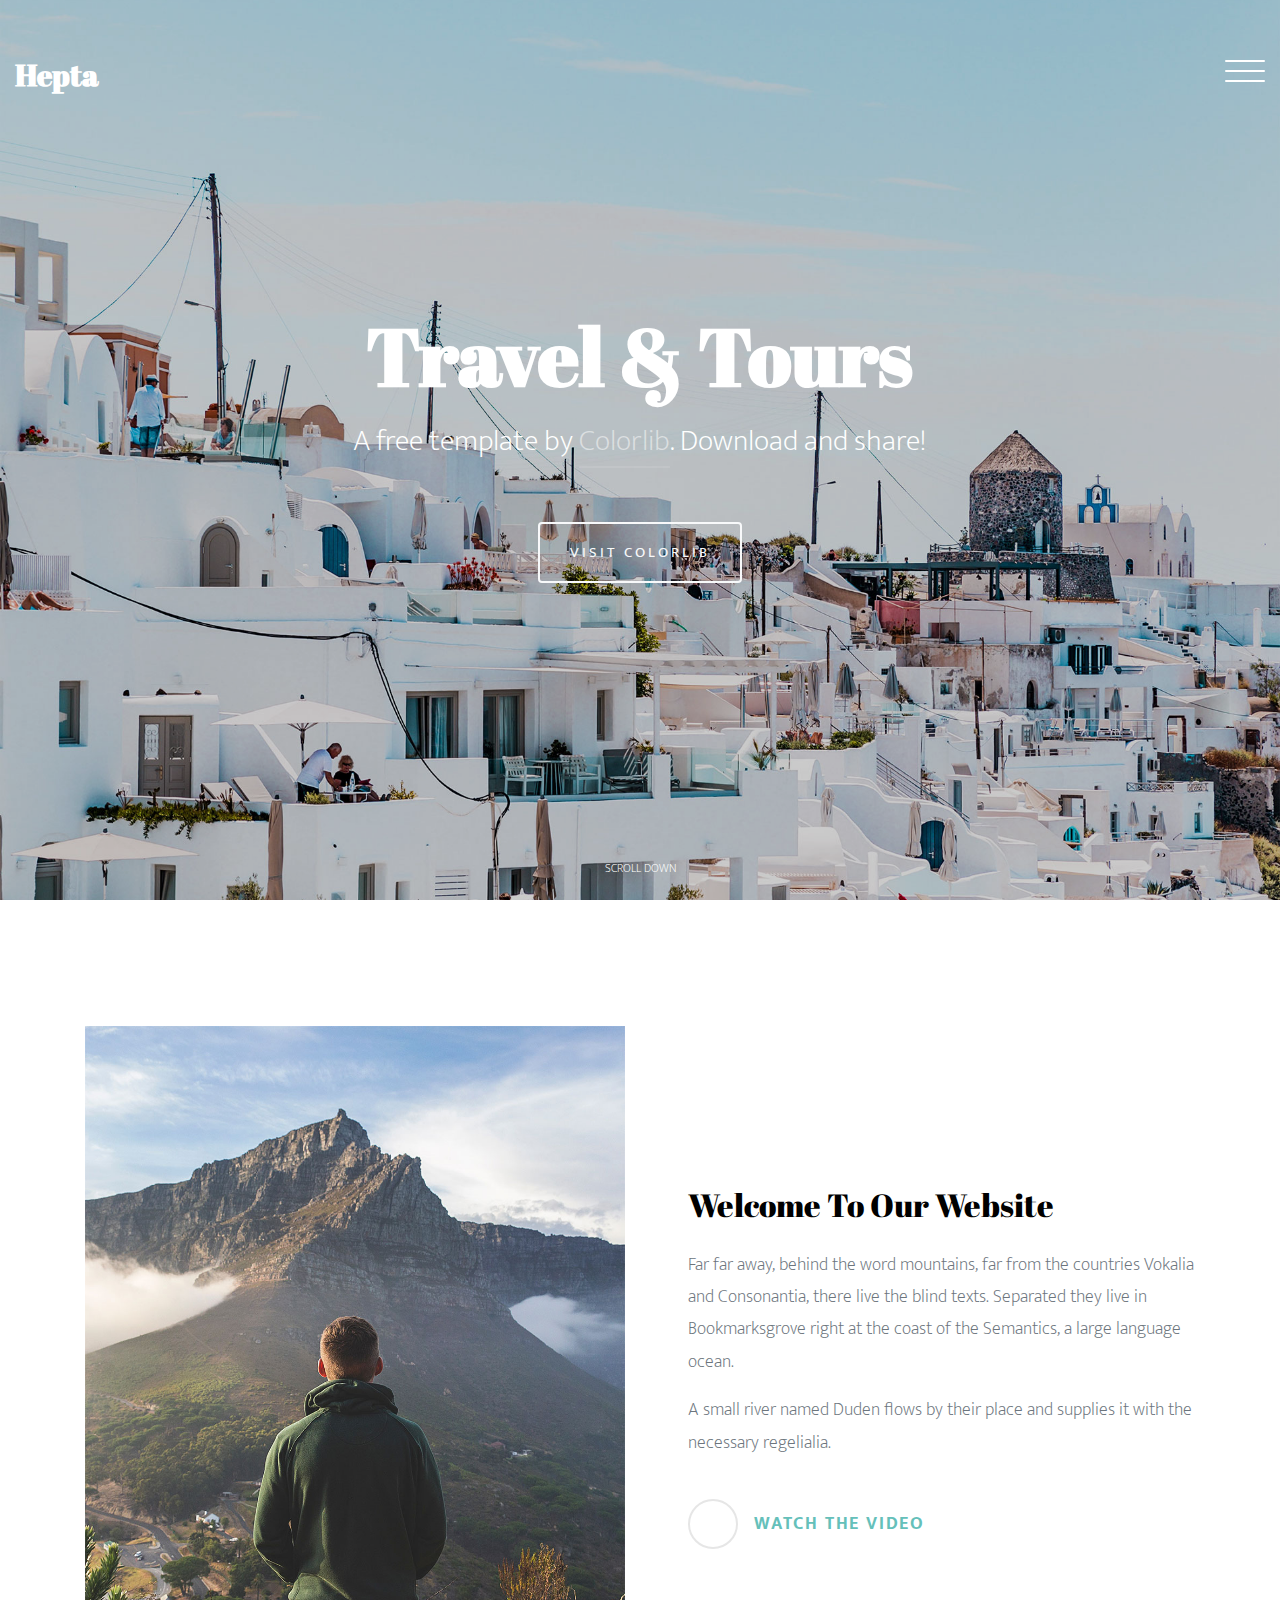
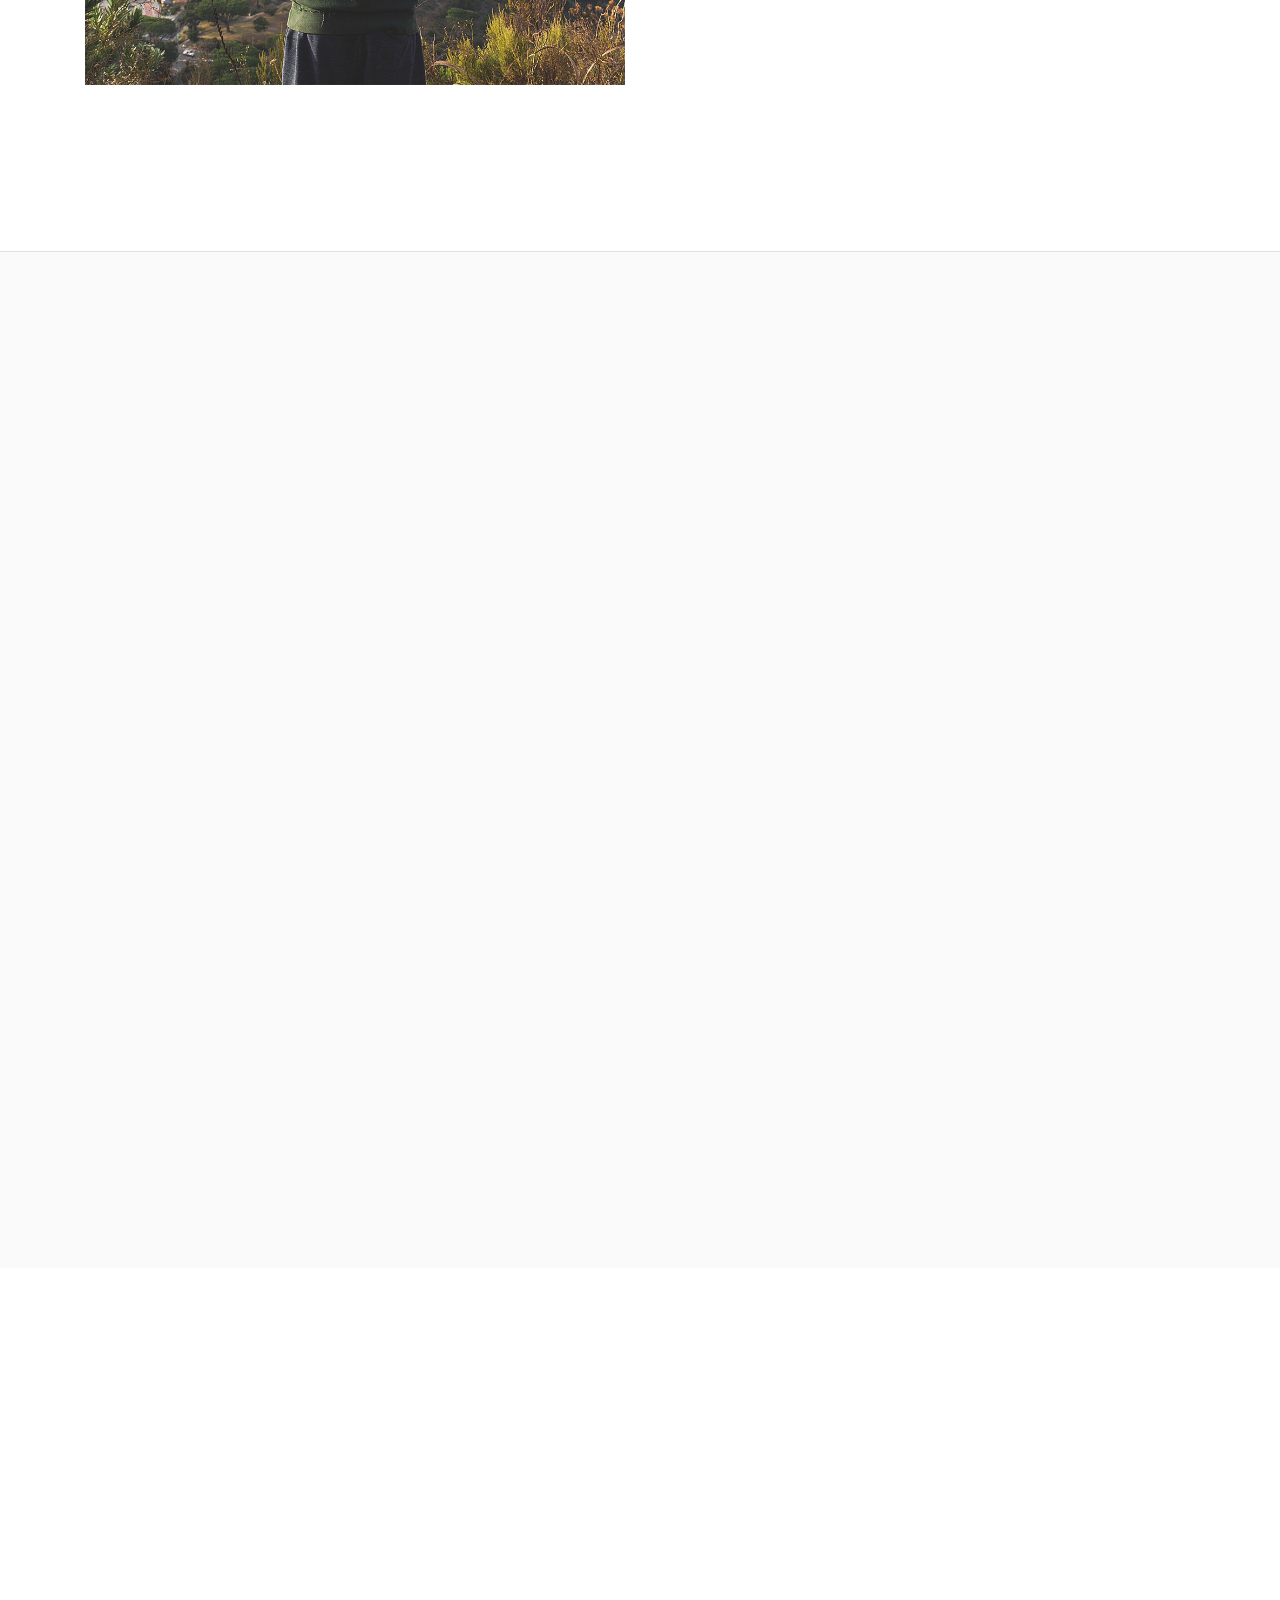
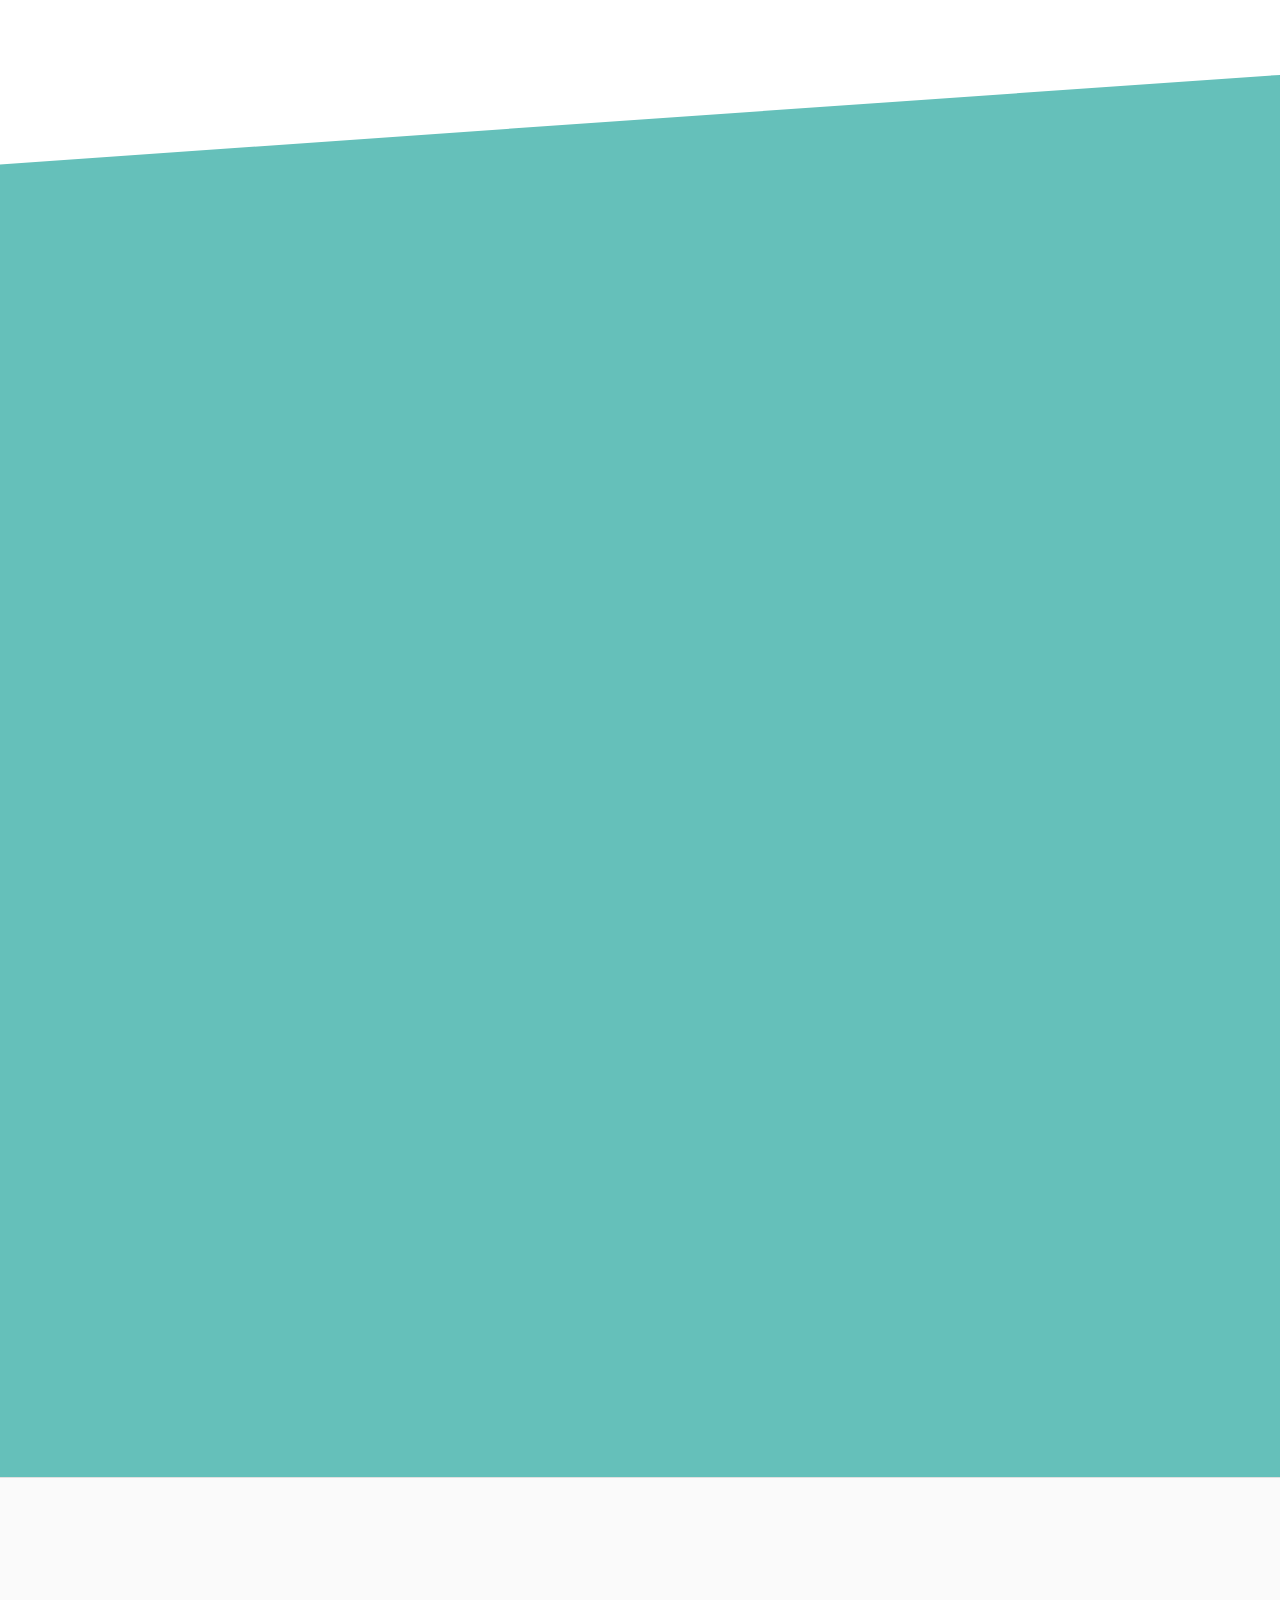
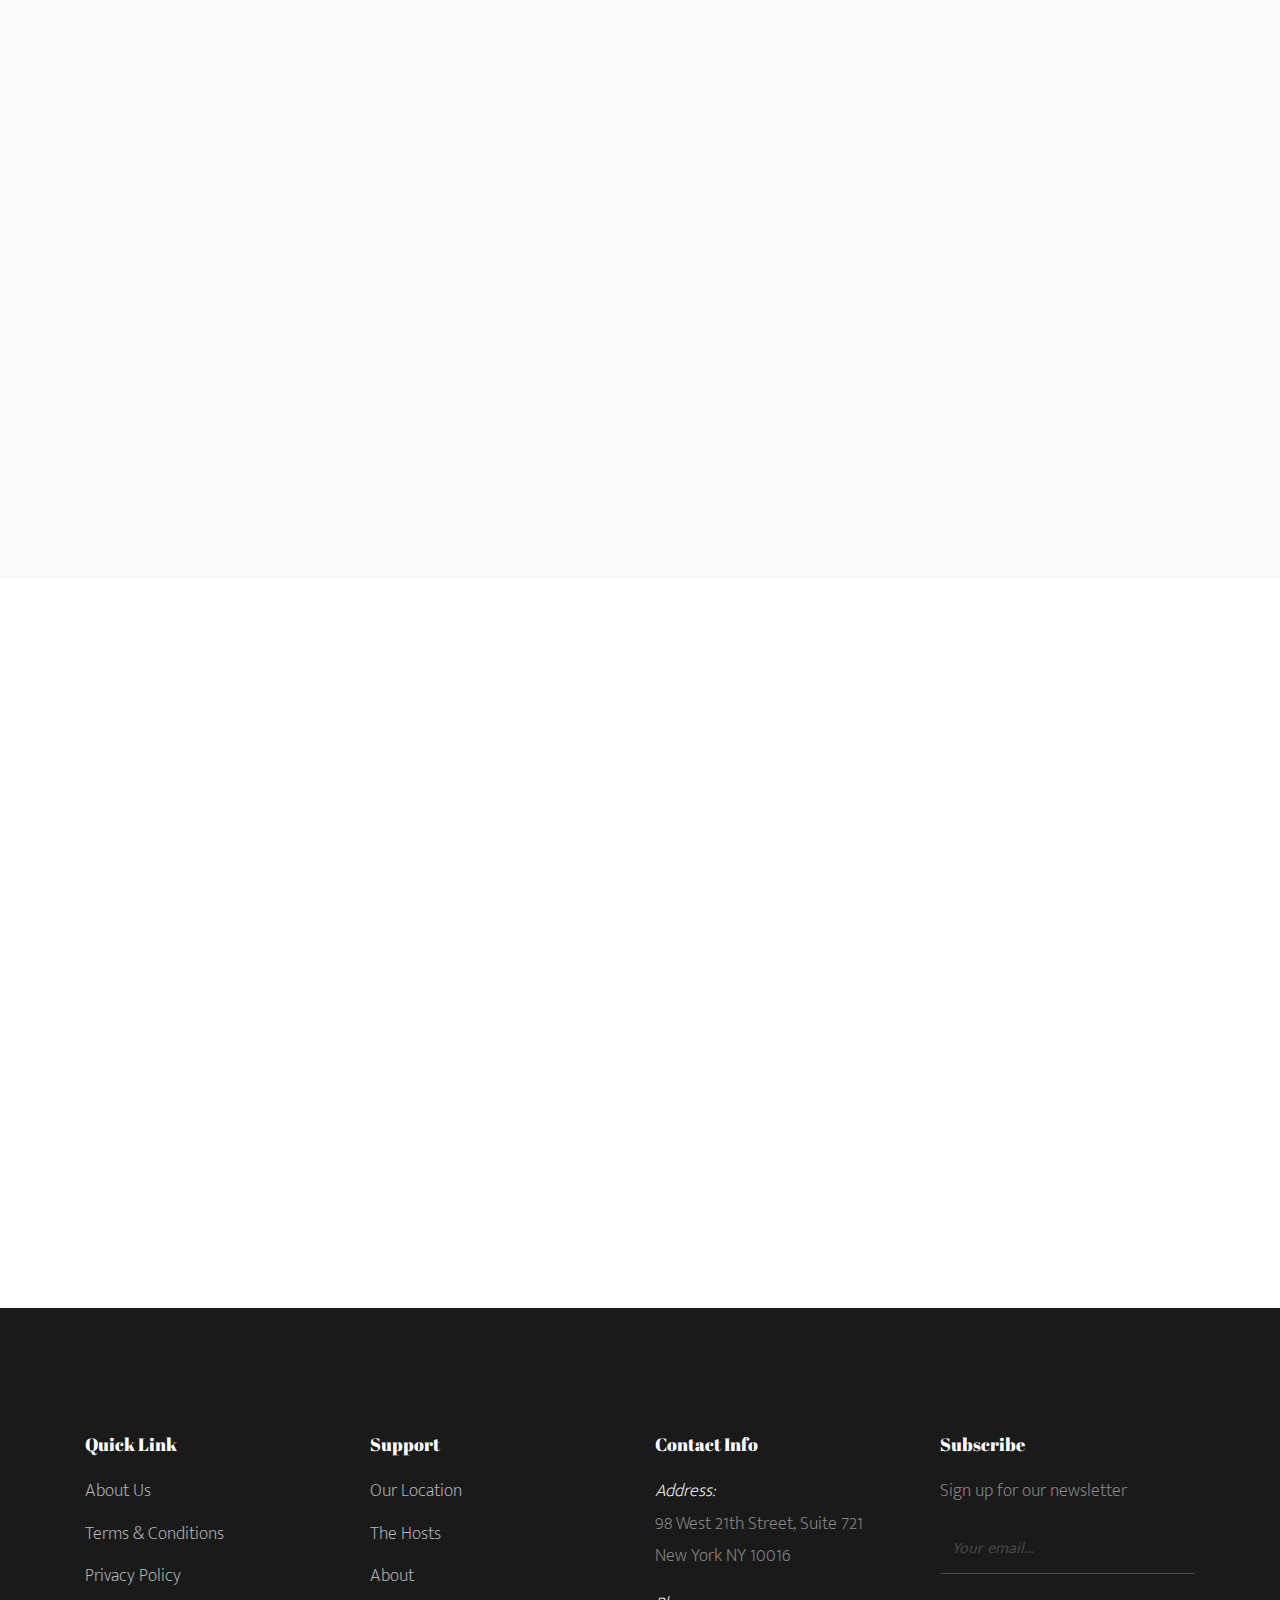
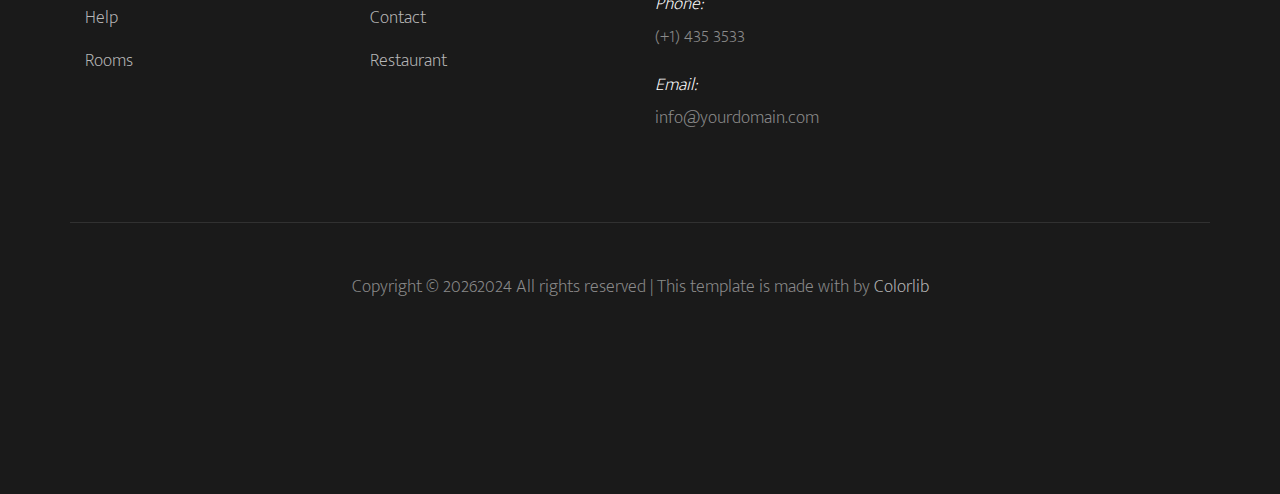
==== index.html @ 5043bec2 "Add files via upload" ====
<!DOCTYPE html>
<html lang="en">
  <head>
    <title>Hepta — Free Website Template by Colorlib</title>
    <meta charset="utf-8">
    <meta name="viewport" content="width=device-width, initial-scale=1, shrink-to-fit=no">

    <link href="https://fonts.googleapis.com/css?family=Mukta+Mahee:200,300,400|Abril+Fatface:400,700" rel="stylesheet">
    
    <meta name="description" content="">
    <meta name="keywords" content="free template, free bootstrap, free website template">
    <meta name="author" content="">

    <link rel="stylesheet" href="css/bootstrap.css">
    <link rel="stylesheet" href="css/animate.css">
    <link rel="stylesheet" href="css/owl.carousel.min.css">
    <link rel="stylesheet" href="css/aos.css">
    <link rel="stylesheet" href="css/fancybox.min.css">
    <link rel="stylesheet" href="css/animsition.min.css">
    

    <link rel="stylesheet" href="fonts/ionicons/css/ionicons.min.css">
    <link rel="stylesheet" href="fonts/fontawesome/css/font-awesome.min.css">

    <!-- Theme Style -->
    <link rel="stylesheet" href="css/style.css">

    
  </head>

  

  <body >
    <div>
    
    <header class="site-header">
      <div class="container-fluid">
        <div class="row">
          <div class="col-4 site-logo aos-init aos-animate" data-aos="fade"><a href="index.html" class="animsition-link">Hepta</a></div>
          <div class="col-8">


            <div class="site-menu-toggle js-site-menu-toggle aos-init aos-animate" data-aos="fade">
              <span></span>
              <span></span>
              <span></span>
            </div>
            <!-- END menu-toggle -->

            <div class="site-navbar js-site-navbar">
              <nav role="navigation">
                <div class="container">
                  <div class="row full-height align-items-center">
                    <div class="col-md-12 justify-content-center">
                      <ul class="list-unstyled menu">
                        <li class="active"><a href="hepta.html" class="animsition-link">Home</a></li>
                        <li><a href="hotel.html" class="animsition-link">Hotels</a></li>
                        <li><a href="about.html" class="animsition-link">About Us</a></li>
                        <li><a href="gallery.html" class="animsition-link">Gallery</a></li>
                        <li><a href="blog.html" class="animsition-link">News</a></li>
                        <li><a href="contact.html" class="animsition-link">Contact</a></li>
                      </ul>
                    </div>
                  </div>
                </div>
              </nav>
            </div>
          </div>
        </div>
      </div>
    </header>
    <!-- END head -->

    <section class="site-hero overlay" style="background-image: url(images/hero_1.jpeg)">
      <div class="container">
        <div class="row site-hero-inner justify-content-center align-items-center">
          <div class="col-md-10 text-center">
            <h1 class="heading mb-4 ">Travel &amp; Tours</h1>
            <p class="sub-heading mb-5">
              A free template by <a href="#" target="_blank">Colorlib</a>. Download and share!
            </p>
            <p class="pt-4 ">
              <a href="#/" target="_blank" class="btn uppercase btn-outline-light d-sm-inline d-block py-3">Visit Colorlib</a>
            </p>
          </div>
        </div>
        <p><a href="#next-section" class="scroll-down smoothscroll"> <span class="fa fa-play"></span> Scroll Down</a></p>
      </div>
    </section>
    <!-- END section -->

    
    <section class="section" id="next-section">
      <div class="container">
        <div class="row align-items-center">
          <div class="col-lg-6 mb-4">
            <p><img src="images/img_1_long.jpeg" alt="Image" class="img-fluid"></p>
          </div>
          <div class="col-lg-6 pl-lg-5 ">
            <h2 class="mb-4">Welcome To Our Website</h2>
            <p>Far far away, behind the word mountains, far from the countries Vokalia and Consonantia, there live the blind texts. Separated they live in Bookmarksgrove right at the coast of the Semantics, a large language ocean.</p>
            <p>A small river named Duden flows by their place and supplies it with the necessary regelialia. </p>
            <p class="pt-4">
              <a href="https://vimeo.com/channels/staffpicks/93951774"  class="btn-play d-flex">
                <span class="icon align-self-center mr-3"><span class="fa fa-play"></span></span>
                <span class="text align-self-center">Watch The Video</span>
              </a>
            </p>
          </div>
        </div>
      </div>
    </section>

    <section class="section bg-light-2">
      <div class="container">
        <div class="row justify-content-center text-center mb-5">
          <div class="col-md-8">
            <h2 class="heading aos-init" data-aos="fade-up">Experience Once In Your Life Time</h2>
            <p class="lead aos-init" data-aos="fade-up" data-aos-delay="100">Far far away, behind the word mountains, far from the countries Vokalia and Consonantia, there live the blind texts. Separated they live in Bookmarksgrove right at the coast of the Semantics, a large language ocean.</p>
          </div>
        </div>

        <div class="row">
          <div class="col-md-6 col-lg-4 mb-4 aos-init" data-aos="fade-up">
            <div class="d-block ftco-img-flaticon">
              <img src="fonts/flaticon/svg/001-breakfast.svg" alt="Image" class="img-fluid mb-4">
              <h3>Good Foods</h3>
              <p>Far far away, behind the word mountains, far from the countries Vokalia and Consonantia, there live the blind texts. </p>
            </div>
          </div>
          <div class="col-md-6 col-lg-4 mb-4 aos-init" data-aos="fade-up" data-aos-delay="100">
            <div class="d-block ftco-img-flaticon">
              <img src="fonts/flaticon/svg/002-planet-earth.svg" alt="Image" class="img-fluid mb-4">
              <h3>Travel Anywhere</h3>
              <p>Far far away, behind the word mountains, far from the countries Vokalia and Consonantia, there live the blind texts. </p>
            </div>
          </div>
          <div class="col-md-6 col-lg-4 mb-4 aos-init" data-aos="fade-up" data-aos-delay="200">
            <div class="d-block ftco-img-flaticon">
              <img src="fonts/flaticon/svg/003-airplane.svg" alt="Image" class="img-fluid mb-4">
              <h3>Airplane</h3>
              <p>Far far away, behind the word mountains, far from the countries Vokalia and Consonantia, there live the blind texts. </p>
            </div>
          </div>

          <div class="col-md-6 col-lg-4 mb-4 aos-init" data-aos="fade-up" data-aos-delay="300">
            <div class="d-block ftco-img-flaticon">
              <img src="fonts/flaticon/svg/004-beach.svg" alt="Image" class="img-fluid mb-4">
              <h3>Beach Resort</h3>
              <p>Far far away, behind the word mountains, far from the countries Vokalia and Consonantia, there live the blind texts. </p>
            </div>
          </div>
          <div class="col-md-6 col-lg-4 mb-4 aos-init" data-aos="fade-up" data-aos-delay="400">
            <div class="d-block ftco-img-flaticon">
              <img src="fonts/flaticon/svg/005-mountains.svg" alt="Image" class="img-fluid mb-4">
              <h3>Mountain Climbing</h3>
              <p>Far far away, behind the word mountains, far from the countries Vokalia and Consonantia, there live the blind texts. </p>
            </div>
          </div>
          <div class="col-md-6 col-lg-4 mb-4 aos-init" data-aos="fade-up" data-aos-delay="500">
            <div class="d-block ftco-img-flaticon">
              <img src="fonts/flaticon/svg/006-hot-air-balloon.svg" alt="Image" class="img-fluid mb-4">
              <h3>Hot Air Balloon</h3>
              <p>Far far away, behind the word mountains, far from the countries Vokalia and Consonantia, there live the blind texts. </p>
            </div>
          </div>

        </div>
      </div>
    </section>

    <section class="section slider-section">
      <div class="container">
        <div class="row justify-content-center text-center mb-5">
          <div class="col-md-8">
            <h2 class="heading aos-init" data-aos="fade-up">International Tour Management.</h2>
            <p class="lead aos-init" data-aos="fade-up" data-aos-delay="100">Far far away, behind the word mountains, far from the countries Vokalia and Consonantia, there live the blind texts. Separated they live in Bookmarksgrove right at the coast of the Semantics, a large language ocean.</p>
          </div>
        </div>
        <div class="row">
          <div class="col-md-12">
            <div class="home-slider major-caousel owl-carousel mb-5 owl-loaded owl-drag aos-init" data-aos="fade-up" data-aos-delay="200">
              
              
              
              
              
              
            <div class="owl-stage-outer"><div class="owl-stage" style="transform: translate3d(-2611px, 0px, 0px); transition: all; width: 4476px;"><div class="owl-item cloned" style="width: 363px; margin-right: 10px;"><div class="slider-item">
                <img src="images/slider-4.jpeg" alt="Image placeholder" class="img-fluid">
              </div></div><div class="owl-item cloned" style="width: 363px; margin-right: 10px;"><div class="slider-item">
                <img src="images/slider-5.jpeg" alt="Image placeholder" class="img-fluid">
              </div></div><div class="owl-item cloned" style="width: 363px; margin-right: 10px;"><div class="slider-item">
                <img src="images/slider-6.jpeg" alt="Image placeholder" class="img-fluid">
              </div></div><div class="owl-item" style="width: 363px; margin-right: 10px;"><div class="slider-item">
                <img src="images/slider-1.jpeg" alt="Image placeholder" class="img-fluid">
              </div></div><div class="owl-item" style="width: 363px; margin-right: 10px;"><div class="slider-item">
                <img src="images/slider-2.jpeg" alt="Image placeholder" class="img-fluid">
              </div></div><div class="owl-item" style="width: 363px; margin-right: 10px;"><div class="slider-item">
                <img src="images/slider-3.jpeg" alt="Image placeholder" class="img-fluid">
              </div></div><div class="owl-item" style="width: 363px; margin-right: 10px;"><div class="slider-item">
                <img src="images/slider-4.jpeg" alt="Image placeholder" class="img-fluid">
              </div></div><div class="owl-item active" style="width: 363px; margin-right: 10px;"><div class="slider-item">
                <img src="images/slider-5.jpeg" alt="Image placeholder" class="img-fluid">
              </div></div><div class="owl-item" style="width: 363px; margin-right: 10px;"><div class="slider-item">
                <img src="images/slider-6.jpeg" alt="Image placeholder" class="img-fluid">
              </div></div><div class="owl-item cloned" style="width: 363px; margin-right: 10px;"><div class="slider-item">
                <img src="images/slider-1.jpeg" alt="Image placeholder" class="img-fluid">
              </div></div><div class="owl-item cloned" style="width: 363px; margin-right: 10px;"><div class="slider-item">
                <img src="images/slider-2.jpeg" alt="Image placeholder" class="img-fluid">
              </div></div><div class="owl-item cloned" style="width: 363px; margin-right: 10px;"><div class="slider-item">
                <img src="images/slider-3.jpeg" alt="Image placeholder" class="img-fluid">
              </div></div></div></div><div class="owl-nav disabled"><button role="presentation" class="owl-prev"><span class="ion-chevron-left"></span></button><button role="presentation" class="owl-next"><span class="ion-chevron-right"></span></button></div><div class="owl-dots"><button class="owl-dot"><span></span></button><button class="owl-dot"><span></span></button><button class="owl-dot"><span></span></button><button class="owl-dot"><span></span></button><button class="owl-dot active"><span></span></button><button class="owl-dot"><span></span></button></div></div>
            <!-- END slider -->
          </div>
        
        </div>
      </div>
    </section>
    <!-- END section -->
    
    <section class="section blog-post-entry bg-light slant-top">
      <div class="container">
        <div class="row justify-content-center text-center mb-5">
          <div class="col-md-8 primary-bg-text">
            <h2 class="heading aos-init" data-aos="fade-up">Recent Blog Post</h2>
            <p class="lead aos-init" data-aos="fade-up">Far far away, behind the word mountains, far from the countries Vokalia and Consonantia, there live the blind texts. Separated they live in Bookmarksgrove right at the coast of the Semantics, a large language ocean.</p>
          </div>
        </div>
        <div class="row">
          <div class="col-lg-4 col-md-6 col-sm-6 col-12 post aos-init" data-aos="fade-up" data-aos-delay="100">

            <div class="media media-custom d-block mb-4">
              <a href="#" class="mb-4 d-block"><img src="images/img_1.jpeg" alt="Image placeholder" class="img-fluid"></a>
              <div class="media-body">
                <span class="meta-post">February 26, 2018</span>
                <h2 class="mt-0 mb-3"><a href="#">45 Best Places To Unwind</a></h2>
                <p>Far far away, behind the word mountains, far from the countries Vokalia and Consonantia, there live the blind texts. </p>
              </div>
            </div>

          </div>
          <div class="col-lg-4 col-md-6 col-sm-6 col-12 post aos-init" data-aos="fade-up" data-aos-delay="200">
            <div class="media media-custom d-block mb-4">
              <a href="#" class="mb-4 d-block"><img src="images/img_2.jpeg" alt="Image placeholder" class="img-fluid"></a>
              <div class="media-body">
                <span class="meta-post">February 26, 2018</span>
                <h2 class="mt-0 mb-3"><a href="#">45 Best Places To Unwind</a></h2>
                <p>Far far away, behind the word mountains, far from the countries Vokalia and Consonantia, there live the blind texts. </p>
              </div>
            </div>
          </div>
          <div class="col-lg-4 col-md-6 col-sm-12 col-12 post aos-init" data-aos="fade-up" data-aos-delay="300">
            <div class="media media-custom d-block mb-4">
              <a href="#" class="mb-4 d-block"><img src="images/img_3.jpeg" alt="Image placeholder" class="img-fluid"></a>
              <div class="media-body">
                <span class="meta-post">February 26, 2018</span>
                <h2 class="mt-0 mb-3"><a href="#">45 Best Places To Unwind</a></h2>
                <p>Far far away, behind the word mountains, far from the countries Vokalia and Consonantia, there live the blind texts. </p>
              </div>
            </div>
          </div>
        </div>
      </div>
    </section>
    <!-- END section -->

    

    <section class="section testimonial-section bg-light-2">
      <div class="container">
        <div class="row justify-content-center text-center mb-5">
          <div class="col-md-8">
            <h2 class="heading aos-init" data-aos="fade-up">Happy Customers</h2>
          </div>
        </div>
        <div class="row">
          <div class="col-md-4 aos-init" data-aos="fade-up" data-aos-delay="100">
            <div class="testimonial">
              <div class="author-image mb-3">
                <img src="images/person_1.jpeg" alt="Image placeholder" class="rounded-circle">
              </div>
              <blockquote>

                <p>“Far far away, behind the word mountains, far from the countries Vokalia and Consonantia, there live the blind texts. Separated they live in Bookmarksgrove right at the coast of the Semantics, a large language ocean.”</p>
              </blockquote>
              <p><em>— Clare Gupta</em></p>
              
            </div>
          </div>
          <!-- END col -->
          <div class="col-md-4 aos-init" data-aos="fade-up" data-aos-delay="200">
            <div class="testimonial">
              <div class="author-image mb-3">
                <img src="images/person_2.jpeg" alt="Image placeholder" class="rounded-circle">
              </div>
              <blockquote>
                <p>“Far far away, behind the word mountains, far from the countries Vokalia and Consonantia, there live the blind texts. Separated they live in Bookmarksgrove right at the coast of the Semantics, a large language ocean.rdquo;</p>
              </blockquote>
              <p><em>— Rogie Slater</em></p>
            </div>
          </div>
          <!-- END col -->

          <div class="col-md-4 aos-init" data-aos="fade-up" data-aos-delay="300">
            <div class="testimonial">
              <div class="author-image mb-3">
                <img src="images/person_3.jpeg" alt="Image placeholder" class="rounded-circle">
              </div>
              <blockquote>

                <p>“Far far away, behind the word mountains, far from the countries Vokalia and Consonantia, there live the blind texts. Separated they live in Bookmarksgrove right at the coast of the Semantics, a large language ocean.”</p>
              </blockquote>
              <p><em>— John Doe</em></p>
            </div>
          </div>
          <!-- END col -->
        </div>
      </div>
    </section>

    <section class="section visit-section">
      <div class="container">
        <div class="row justify-content-center text-center mb-5">
          <div class="col-md-8 ">
            <h2 class="heading aos-init" data-aos="fade-up">Top Destination</h2>
            <p class="lead aos-init" data-aos="fade-up">Lorem ipsum dolor sit amet, consectetur adipisicing elit. In dolor, iusto doloremque quo odio repudiandae sunt eveniet? Enim facilis laborum voluptate id porro, culpa maiores quis, blanditiis laboriosam alias. Sed.</p>
          </div>
        </div>
        <div class="row">
          <div class="col-lg-3 col-md-6 visit mb-3 aos-init" data-aos="fade-right">
            <a href="#"><img src="images/img_1.jpeg" alt="Image placeholder" class="img-fluid"> </a>
            <h3><a href="#">Food &amp; Wines</a></h3>
            <div class="reviews-star float-left">
              <span class="ion-android-star"></span>
              <span class="ion-android-star"></span>
              <span class="ion-android-star"></span>
              <span class="ion-android-star-half"></span>
              <span class="ion-android-star-outline"></span>
            </div>
            <span class="reviews-count float-right">
              3,239 reviews
            </span>
          </div>
          <div class="col-lg-3 col-md-6 visit mb-3 aos-init" data-aos="fade-right" data-aos-delay="100">
            <a href="#"><img src="images/img_2.jpeg" alt="Image placeholder" class="img-fluid"> </a>
            <h3><a href="#">Resort &amp; Spa</a></h3>
            <div class="reviews-star float-left">
              <span class="ion-android-star"></span>
              <span class="ion-android-star"></span>
              <span class="ion-android-star"></span>
              <span class="ion-android-star-half"></span>
              <span class="ion-android-star-outline"></span>
            </div>
            <span class="reviews-count float-right">
              4,921 reviews
            </span>
          </div>
          <div class="col-lg-3 col-md-6 visit mb-3 aos-init" data-aos="fade-right" data-aos-delay="200">
            <a href="#"><img src="images/img_4.jpeg" alt="Image placeholder" class="img-fluid"> </a>
            <h3><a href="#">Hotel Rooms</a></h3>
            <div class="reviews-star float-left">
              <span class="ion-android-star"></span>
              <span class="ion-android-star"></span>
              <span class="ion-android-star"></span>
              <span class="ion-android-star"></span>
              <span class="ion-android-star-outline"></span>
            </div>
            <span class="reviews-count float-right">
              2,112 reviews
            </span>
          </div>
          <div class="col-lg-3 col-md-6 visit mb-3 aos-init" data-aos="fade-right" data-aos-delay="300">
            <a href="#"><img src="images/img_5.jpeg" alt="Image placeholder" class="img-fluid"> </a>
            <h3><a href="#">Mountain Climbing</a></h3>
            <div class="reviews-star float-left">
              <span class="ion-android-star"></span>
              <span class="ion-android-star"></span>
              <span class="ion-android-star"></span>
              <span class="ion-android-star"></span>
              <span class="ion-android-star-outline"></span>
            </div>
            <span class="reviews-count float-right">
              6,421 reviews
            </span>
          </div>
        </div>
      </div>
    </section>
    <!-- END section -->

    
  </div> <footer class="section footer-section">
      <div class="container">
        <div class="row mb-4">
          <div class="col-md-3 mb-5">
            <h3>Quick Link</h3>
            <ul class="list-unstyled link">
              <li><a href="#">About Us</a></li>
              <li><a href="#">Terms &amp; Conditions</a></li>
              <li><a href="#">Privacy Policy</a></li>
              <li><a href="#">Help</a></li>
             <li><a href="#">Rooms</a></li>
            </ul>
          </div>
          <div class="col-md-3 mb-5">
            <h3>Support</h3>
            <ul class="list-unstyled link">
              <li><a href="#">Our Location</a></li>
              <li><a href="#">The Hosts</a></li>
              <li><a href="#">About</a></li>
              <li><a href="#">Contact</a></li>
              <li><a href="#">Restaurant</a></li>
            </ul>
          </div>
          <div class="col-md-3 mb-5 pr-md-5 contact-info">
            <h3>Contact Info</h3>
            <p><span class="d-block">Address:</span> <span> 98 West 21th Street, Suite 721 New York NY 10016</span></p>
            <p><span class="d-block">Phone:</span> <span> (+1) 435 3533</span></p>
            <p><span class="d-block">Email:</span> <span> info@yourdomain.com</span></p>
          </div>
          <div class="col-md-3 mb-5">
            <h3>Subscribe</h3>
            <p>Sign up for our newsletter</p>
            <form action="#" class="footer-newsletter">
              <div class="form-group">
                <input type="email" class="form-control" placeholder="Your email...">
                <button type="submit" class="btn"><span class="fa fa-paper-plane"></span></button>
              </div>
            </form>
          </div>
        </div>
        <div class="row bordertop text-center pt-5">
          <p class="col-md-12"><!-- Link back to Colorlib can't be removed. Template is licensed under CC BY 3.0. -->
                Copyright ©
                <script type="text/javascript" async="" src="https://www.google-analytics.com/analytics.js"></script><script>
                  document.write(new Date().getFullYear());
                </script>2024 All rights reserved | This template is made with <i class="fa fa-heart" aria-hidden="true"></i> by <a href="https://colorlib.com" target="_blank">Colorlib</a>
                <!-- Link back to Colorlib can't be removed. Template is licensed under CC BY 3.0. --></p>
            
          <p class="col-md-12 social">
            <a href="#"><span class="fa fa-facebook"></span></a>
            <a href="#"><span class="fa fa-twitter"></span></a>
            <a href="#"><span class="fa fa-instagram"></span></a>
            <a href="#"><span class="fa fa-linkedin"></span></a>
            <a href="#"><span class="fa fa-youtube"></span></a>
            
          </p>
        </div>
      </div>
    </footer><!-- .animsition -->
    
    <script src="js/jquery-3.2.1.min.js"></script>
    <script src="js/popper.min.js"></script>
    <script src="js/bootstrap.min.js"></script>
    <script src="js/owl.carousel.min.js"></script>
    <script src="js/jquery.fancybox.min.js"></script>
    <script src="js/animsition.min.js"></script>
    <script src="js/aos.js"></script>
    <script src="js/main.js"></script>

 <!-- Global site tag (gtag.js) - Google Analytics -->
<script async="" src="https://www.googletagmanager.com/gtag/js?id=UA-23581568-13"></script>
<script>
  window.dataLayer = window.dataLayer || [];
  function gtag(){dataLayer.push(arguments);}
  gtag('js', new Date());

  gtag('config', 'UA-23581568-13');
</script>

  <script defer="" src="https://static.cloudflareinsights.com/beacon.min.js/vcd15cbe7772f49c399c6a5babf22c1241717689176015" integrity="sha512-ZpsOmlRQV6y907TI0dKBHq9Md29nnaEIPlkf84rnaERnq6zvWvPUqr2ft8M1aS28oN72PdrCzSjY4U6VaAw1EQ==" data-cf-beacon="{&quot;rayId&quot;:&quot;8d68abc24c2e3fd0&quot;,&quot;serverTiming&quot;:{&quot;name&quot;:{&quot;cfExtPri&quot;:true,&quot;cfL4&quot;:true,&quot;cfSpeedBrain&quot;:true,&quot;cfCacheStatus&quot;:true}},&quot;version&quot;:&quot;2024.10.1&quot;,&quot;token&quot;:&quot;cd0b4b3a733644fc843ef0b185f98241&quot;}" crossorigin="anonymous"></script>


</body>
</html>
---- css/style.css ----
body {
  background: #fff;
  font-family: "Mukta Mahee", arial, sans-serif;
  font-weight: 200;
  font-size: 18px;
  line-height: 1.8;
  color: #6c757d;
}

::selection {
  color: #fff;
  background: #65c0ba;
}

a {
  -webkit-transition: .3s all ease;
  -o-transition: .3s all ease;
  transition: .3s all ease;
  text-decoration: none;
}

a:hover {
  text-decoration: none;
}

h1, h2, h3 {
  color: #000;
  font-family: "Abril Fatface", times, serif;
}

.container-fluid {
  max-width: 1600px;
}

.btn {
  padding-left: 30px;
  padding-right: 30px;
  padding-top: 10px;
  padding-bottom: 10px;
  border-radius: 4px;
}

.btn.btn-outline-light {
  border-width: 2px;
}

.btn.uppercase {
  text-transform: uppercase;
  font-size: 15px;
  letter-spacing: .2em;
}

.btn.btn-primary {
  background: none;
  border-width: 2px;
}

.btn.btn-primary:hover {
  background: #65c0ba;
}

.btn, .form-control {
  outline: none;
  -webkit-box-shadow: none !important;
  box-shadow: none !important;
}

.btn:focus, .btn:active, .form-control:focus, .form-control:active {
  outline: none;
}

.form-control {
  -webkit-box-shadow: none !important;
  box-shadow: none !important;
  height: 50px;
  border: 2px solid #cccccc;
}

.form-control:active, .form-control:focus {
  border: 2px solid #65c0ba;
}

textarea.form-control {
  height: inherit;
}

.site-header {
  position: absolute;
  top: 0;
  width: 100%;
  padding: 60px 0;
  z-index: 2;
}

.menu-open .site-header {
  position: fixed;
}

.site-logo a {
  font-size: 30px;
  color: #fff;
  font-weight: bold;
  line-height: 1;
  font-family: "Abril Fatface", times, serif;
}

.site-navbar {
  position: fixed;
  display: none;
  top: 0;
  left: 0;
  right: 0;
  bottom: 0;
  background: #fff;
  min-height: 300px;
  overflow-y: scroll;
}

.site-navbar nav {
  text-align: center;
}

.site-navbar nav .menu {
  font-family: "Abril Fatface", times, serif;
}

.site-navbar nav .menu li a {
  color: #000;
  font-size: 40px;
  padding: 5px 10px;
  position: relative;
}

.site-navbar nav .menu li a:hover {
  color: #65c0ba;
}

.site-navbar nav .menu li.active a {
  color: #65c0ba;
}

.site-navbar nav .menu li.active a:before {
  width: 100%;
}

.full-height {
  height: 100vh;
  min-height: 700px;
}

.site-hero {
  background-size: cover;
  background-position: center center;
  height: 100vh;
  min-height: 700px;
  width: 100%;
}

.site-hero .scroll-down {
  position: absolute;
  bottom: 20px;
  left: 50%;
  text-align: center;
  -webkit-transform: translateX(-50%);
  -ms-transform: translateX(-50%);
  transform: translateX(-50%);
  text-transform: uppercase;
  font-size: 12px;
  color: #fff;
}

.site-hero .scroll-down > span {
  position: relative;
  -webkit-transform: rotate(90deg);
  -ms-transform: rotate(90deg);
  transform: rotate(90deg);
  font-size: 13px;
  display: block;
}

.site-hero.overlay:before {
  background: rgba(0, 0, 0, 0.2);
  content: "";
  position: absolute;
  height: 100vh;
  min-height: 700px;
  top: 0;
  left: 0;
  bottom: 0;
  right: 0;
}

.site-hero .btn-primary {
  color: #fff;
}

.site-hero-inner {
  height: 100vh;
  min-height: 700px;
}

.site-hero-inner .heading {
  font-size: 80px;
  font-family: "Abril Fatface", times, serif;
  color: #fff;
  line-height: 1;
  font-weight: bold;
}

@media (max-width: 991.98px) {
  .site-hero-inner .heading {
    font-size: 40px;
  }
}

.site-hero-inner .sub-heading {
  font-size: 30px;
  font-weight: 200;
  color: #fff;
  line-height: 1.5;
}

@media (max-width: 991.98px) {
  .site-hero-inner .sub-heading {
    font-size: 18px;
  }
}

.site-hero-inner .sub-heading a {
  border-bottom: 2px solid rgba(255, 255, 255, 0.1);
  color: rgba(255, 255, 255, 0.5);
}

.site-hero-inner .sub-heading a:hover {
  color: white;
  border-bottom: 2px solid white;
}

.page-inside .site-hero-inner, .page-inside {
  height: 70vh;
  min-height: 500px;
}

.page-inside.overlay:before {
  height: 70vh;
  min-height: 500px;
}

.menu-open .site-menu-toggle span {
  background: #000;
}

.site-menu-toggle {
  float: right;
  width: 40px;
  height: 45px;
  position: relative;
  margin: 0px auto;
  z-index: 200;
  -webkit-transform: rotate(0deg);
  -moz-transform: rotate(0deg);
  -o-transform: rotate(0deg);
  -ms-transform: rotate(0deg);
  transform: rotate(0deg);
  -webkit-transition: .5s ease-in-out;
  -moz-transition: .5s ease-in-out;
  -o-transition: .5s ease-in-out;
  transition: .5s ease-in-out;
  cursor: pointer;
}

.site-menu-toggle span {
  display: block;
  position: absolute;
  height: 2px;
  width: 100%;
  background: #fff;
  border-radius: 9px;
  opacity: 1;
  left: 0;
  -webkit-transform: rotate(0deg);
  -moz-transform: rotate(0deg);
  -o-transform: rotate(0deg);
  -ms-transform: rotate(0deg);
  transform: rotate(0deg);
  -webkit-transition: .25s ease-in-out;
  -moz-transition: .25s ease-in-out;
  -o-transition: .25s ease-in-out;
  transition: .25s ease-in-out;
}

.site-menu-toggle span:nth-child(1) {
  top: 0px;
}

.site-menu-toggle span:nth-child(2) {
  top: 10px;
}

.site-menu-toggle span:nth-child(3) {
  top: 20px;
}

.site-menu-toggle.open span:nth-child(1) {
  top: 13px;
  -webkit-transform: rotate(135deg);
  -moz-transform: rotate(135deg);
  -o-transform: rotate(135deg);
  -ms-transform: rotate(135deg);
  transform: rotate(135deg);
}

.site-menu-toggle.open span:nth-child(2) {
  opacity: 0;
  left: -60px;
}

.site-menu-toggle.open span:nth-child(3) {
  top: 13px;
  -webkit-transform: rotate(-135deg);
  -moz-transform: rotate(-135deg);
  -o-transform: rotate(-135deg);
  -ms-transform: rotate(-135deg);
  transform: rotate(-135deg);
}

.section {
  padding: 7em 0;
}

@media (max-width: 991.98px) {
  .section {
    padding: 3em 0;
  }
}

@media (max-width: 991.98px) {
  .lead {
    font-size: 16px;
  }
}

.visit-section .visit {
  position: relative;
  top: 0;
  -webkit-transition: .3s all ease;
  -o-transition: .3s all ease;
  transition: .3s all ease;
}

.visit-section .visit a {
  color: #000;
}

.visit-section .visit a:hover {
  color: #65c0ba;
}

.visit-section .visit img {
  -webkit-box-shadow: 0 2px 3px 0 rgba(0, 0, 0, 0.2);
  box-shadow: 0 2px 3px 0 rgba(0, 0, 0, 0.2);
  margin-bottom: 15px;
}

.visit-section .visit h3 {
  font-size: 20px;
  margin-bottom: 0;
}

.visit-section .visit:hover, .visit-section .visit:focus {
  top: -1;
}

.visit-section .reviews-star span {
  font-size: 18px;
  color: #65c0ba;
}

.visit-section .reviews-count {
  color: #ccc;
  font-style: italic;
}

.primary-bg-text p {
  color: rgba(255, 255, 255, 0.7);
}

.bg-light {
  position: relative;
  overflow: hidden;
  background: #65c0ba !important;
}

.bg-light:before {
  content: "";
  position: absolute;
  top: 0;
  height: 400px;
  width: 150%;
  left: 50%;
  background: #fff;
  -webkit-transform: rotate(-4deg) translateX(-50%) translateY(-100%);
  -ms-transform: rotate(-4deg) translateX(-50%) translateY(-100%);
  transform: rotate(-4deg) translateX(-50%) translateY(-100%);
}

.bg-light-2 {
  background: #fafafa;
  border-top: 1px solid #e0e0e0;
}

.btn-play .icon {
  width: 50px;
  height: 50px;
  position: relative;
  border: 2px solid #e6e6e6;
  border-radius: 50%;
  -webkit-transition: .3s all ease;
  -o-transition: .3s all ease;
  transition: .3s all ease;
}

.btn-play .icon > span {
  position: absolute;
  top: 50%;
  left: 55%;
  -webkit-transform: translate(-50%, -50%);
  -ms-transform: translate(-50%, -50%);
  transform: translate(-50%, -50%);
  -webkit-transition: .3s all ease;
  -o-transition: .3s all ease;
  transition: .3s all ease;
}

.btn-play .text {
  text-transform: uppercase;
  letter-spacing: .1em;
  font-weight: bold;
}

.btn-play:hover .icon {
  border-color: #1a1a1a;
}

.btn-play:hover .icon span {
  color: #000;
}

 .testimonial-section .heading, .slider-section .heading, .blog-post-entry .heading {
  font-size: 70px;
  font-family: "Abril Fatface", times, serif;
  line-height: 1;
  margin-bottom: 30px;
}

@media (max-width: 991.98px) {
   .testimonial-section .heading, .slider-section .heading, .blog-post-entry .heading {
    font-size: 40px;
  }
}

.bg-pattern {
  background: #e9ecef url("../img/round.png");
}

.slider-section {
  position: relative;
}

.blog-post-entry {
  position: relative;
  margin-top: -500px;
  padding-top: 500px;
}

@media (max-width: 991.98px) {
  .blog-post-entry {
    margin-top: -300px;
    padding-top: 300px;
  }
}

.half .image, .half .text {
  width: 50%;
}

@media (max-width: 991.98px) {
  .half .image, .half .text {
    width: 100%;
  }
}

.half .image {
  background-size: cover;
  background-position: center center;
}

@media (max-width: 991.98px) {
  .half .image {
    height: 300px;
  }
}

.half .text {
  padding: 100px 7%;
}

@media (max-width: 991.98px) {
  .half .text {
    padding-top: 50px;
    padding-bottom: 50px;
  }
}

.half .text h2 {
  font-size: 40px;
}

@media (max-width: 991.98px) {
  .half .text h2 {
    font-size: 30px;
  }
}

.testimonial blockquote {
  padding: 0;
}

.testimonial blockquote p {
  line-height: 1.5;
  font-family: "Mukta Mahee", arial, sans-serif;
  font-size: 20px;
  color: #000;
  font-style: italic;
}

.testimonial .author-image img {
  width: 70px;
}

.post .media-custom {
  background: #fff;
  -webkit-transition: .3s all ease;
  -o-transition: .3s all ease;
  transition: .3s all ease;
  -webkit-box-shadow: 0 2px 5px -2px rgba(0, 0, 0, 0.1);
  box-shadow: 0 2px 5px -2px rgba(0, 0, 0, 0.1);
}

.post .media-custom:hover, .post .media-custom:focus {
  -webkit-box-shadow: 0 10px 30px -10px rgba(0, 0, 0, 0.1);
  box-shadow: 0 10px 30px -10px rgba(0, 0, 0, 0.1);
}

.post .media-custom a {
  color: #000;
}

.post .media-custom a:hover {
  color: #65c0ba;
}

.post .media-custom .media-body {
  padding: 10px 30px;
}

.post .media-custom h2 {
  font-size: 26px;
}

.media-custom .meta-post {
  color: #ced4da;
  text-transform: uppercase;
  letter-spacing: .1em;
}

.owl-carousel .owl-item {
  opacity: .4;
}

.owl-carousel .owl-item.active {
  opacity: 1;
}

.owl-carousel .owl-nav {
  position: absolute;
  top: 50%;
  width: 100%;
}

.owl-carousel .owl-nav .owl-prev,
.owl-carousel .owl-nav .owl-next {
  position: absolute;
  -webkit-transform: translateY(-50%);
  -ms-transform: translateY(-50%);
  transform: translateY(-50%);
  margin-top: -10px;
}

.owl-carousel .owl-nav .owl-prev:hover, .owl-carousel .owl-nav .owl-prev:focus, .owl-carousel .owl-nav .owl-prev:active,
.owl-carousel .owl-nav .owl-next:hover,
.owl-carousel .owl-nav .owl-next:focus,
.owl-carousel .owl-nav .owl-next:active {
  outline: none;
}

.owl-carousel .owl-nav .owl-prev span:before,
.owl-carousel .owl-nav .owl-next span:before {
  font-size: 40px;
}

.owl-carousel .owl-nav .owl-prev {
  left: 30px !important;
}

.owl-carousel .owl-nav .owl-next {
  right: 30px !important;
}

.owl-carousel .owl-dots {
  text-align: center;
}

.owl-carousel .owl-dots .owl-dot {
  border-width: 2px !important;
  width: 10px;
  height: 10px;
  margin: 5px;
  border-radius: 50%;
}

.owl-carousel.home-slider {
  z-index: 1;
  position: relative;
}

.owl-carousel.home-slider .owl-nav {
  opacity: 0;
  visibility: hidden;
  -webkit-transition: .3s all ease;
  -o-transition: .3s all ease;
  transition: .3s all ease;
}

.owl-carousel.home-slider .owl-nav button {
  color: #fff;
}

.owl-carousel.home-slider:focus .owl-nav, .owl-carousel.home-slider:hover .owl-nav {
  opacity: 1;
  visibility: visible;
}

.owl-carousel.home-slider .slider-item {
  background-size: cover;
  background-repeat: no-repeat;
  background-position: center center;
  height: calc(100vh - 117px);
  min-height: 700px;
  position: relative;
}

.owl-carousel.home-slider .owl-dots {
  position: absolute;
  bottom: 100px;
  width: 100%;
}

.owl-carousel.home-slider .owl-dots .owl-dot {
  width: 10px;
  height: 10px;
  margin: 5px;
  border-radius: 50%;
  border: 2px solid transparent;
  outline: none !important;
  position: relative;
  -webkit-transition: .3s all ease;
  -o-transition: .3s all ease;
  transition: .3s all ease;
  background: #fff;
}

.owl-carousel.home-slider .owl-dots .owl-dot.active {
  border: 2px solid white;
  background: none;
}

.owl-carousel.major-caousel {
  -webkit-box-shadow: 0 10px 70px -10px rgba(0, 0, 0, 0.2);
  box-shadow: 0 10px 70px -10px rgba(0, 0, 0, 0.2);
}

.owl-carousel.major-caousel .owl-stage-outer {
  padding-top: 0 !important;
  padding-bottom: 0 !important;
}

.owl-carousel.major-caousel .owl-stage-outer {
  padding-top: 30px;
  padding-bottom: 30px;
}

.owl-carousel.major-caousel .slider-item {
  height: inherit;
  min-height: inherit;
}

.owl-carousel.major-caousel .slider-item img {
  margin-bottom: 0;
}

.owl-carousel.major-caousel .owl-nav {
  opacity: 1;
  visibility: visible;
}

.owl-carousel.major-caousel .owl-nav .owl-prev, .owl-carousel.major-caousel .owl-nav .owl-next {
  -webkit-transition: .3s all ease;
  -o-transition: .3s all ease;
  transition: .3s all ease;
  color: #495057;
}

.owl-carousel.major-caousel .owl-nav .owl-prev:hover, .owl-carousel.major-caousel .owl-nav .owl-prev:focus, .owl-carousel.major-caousel .owl-nav .owl-next:hover, .owl-carousel.major-caousel .owl-nav .owl-next:focus {
  color: #6c757d;
  outline: none;
}

.owl-carousel.major-caousel .owl-nav .owl-prev.disabled, .owl-carousel.major-caousel .owl-nav .owl-next.disabled {
  color: #dee2e6;
}

.owl-carousel.major-caousel .owl-nav .owl-prev {
  left: -60px !important;
}

.owl-carousel.major-caousel .owl-nav .owl-next {
  right: -60px !important;
}

.owl-carousel.major-caousel .owl-dots {
  bottom: 50px !important;
}

@media (max-width: 991.98px) {
  .owl-carousel.major-caousel .owl-dots {
    bottom: 10px !important;
  }
}

.footer-section {
  background: #1a1a1a;
  color: #fff;
}

.footer-section h3 {
  color: #fff;
  font-size: 18px;
  margin-bottom: 20px;
}

.footer-section a {
  color: rgba(255, 255, 255, 0.7);
}

.footer-section a:hover {
  color: #fff;
}

.footer-section p {
  color: rgba(255, 255, 255, 0.5);
}

.footer-section .bordertop {
  border-top: 1px solid rgba(255, 255, 255, 0.1);
  padding-top: 20px;
}

.footer-section .contact-info span.d-block {
  font-style: italic;
  color: #fff;
}

.footer-section .social a {
  font-size: 18px;
  padding: 10px;
}

.footer-section .link li {
  margin-bottom: 10px;
}

.footer-newsletter .form-group {
  position: relative;
}

.footer-newsletter .form-control {
  background: none;
  border: none;
  border-bottom: 1px solid rgba(255, 255, 255, 0.2);
  border-radius: 0;
  color: #fff;
}

.footer-newsletter .form-control::-webkit-input-placeholder {
  /* Chrome/Opera/Safari */
  color: rgba(255, 255, 255, 0.2);
  font-style: italic;
}

.footer-newsletter .form-control::-moz-placeholder {
  /* Firefox 19+ */
  color: rgba(255, 255, 255, 0.2);
  font-style: italic;
}

.footer-newsletter .form-control:-ms-input-placeholder {
  /* IE 10+ */
  color: rgba(255, 255, 255, 0.2);
  font-style: italic;
}

.footer-newsletter .form-control:-moz-placeholder {
  /* Firefox 18- */
  color: rgba(255, 255, 255, 0.2);
  font-style: italic;
}

.footer-newsletter .form-control:active, .footer-newsletter .form-control:focus {
  border-bottom: 1px solid white;
}

.footer-newsletter button[type="submit"] {
  background: none;
  color: #fff;
  position: absolute;
  top: 0;
  right: 0;
}

.ftco-img-flaticon {
  text-align: center;
}

.ftco-img-flaticon img {
  width: 70px;
}

.side-box, .sidebar-search {
  padding: 30px;
  background: #fff;
  -webkit-box-shadow: 0 1px 2px 0 rgba(0, 0, 0, 0.1);
  box-shadow: 0 1px 2px 0 rgba(0, 0, 0, 0.1);
  margin-bottom: 30px;
}

.side-box .heading, .sidebar-search .heading {
  font-size: 18px;
  margin-bottom: 30px;
  font-family: "Mukta Mahee", arial, sans-serif;
}

.post-list li {
  margin-bottom: 20px;
}

.post-list li a > div {
  margin-top: -10px;
}

.post-list li a .meta {
  font-size: 13px;
  color: #adb5bd;
  text-transform: uppercase;
  letter-spacing: .05em;
}

.post-list li a .image {
  width: 150px;
}

.post-list li a h3 {
  font-size: 16px;
}

.post-list li:last-child {
  margin-bottom: 0;
}

.sidebar-search .form-group {
  position: relative;
  margin-bottom: 0;
}

.sidebar-search .icon-search {
  position: absolute;
  top: 50%;
  left: 15px;
  -webkit-transform: translateY(-50%);
  -ms-transform: translateY(-50%);
  transform: translateY(-50%);
}

.sidebar-search .search-input {
  border-color: #dee2e6;
  padding-left: 40px;
  border-radius: 0px;
}

.sidebar-search .search-input:focus, .sidebar-search .search-input:active {
  border-color: #343a40;
}

.contact-section .contact-info p {
  font-family: "Abril Fatface", times, serif;
  color: #000;
  font-size: 30px;
  margin-bottom: 30px;
}

.contact-section .contact-info p .d-block {
  font-size: 14px;
  letter-spacing: .2em;
  font-family: "Mukta Mahee", arial, sans-serif;
  text-transform: uppercase;
  color: #65c0ba;
  font-weight: bold;
}

.contact-section form.bg-white {
  -webkit-box-shadow: 0 3px 20px -5px rgba(0, 0, 0, 0.5);
  box-shadow: 0 3px 20px -5px rgba(0, 0, 0, 0.5);
}

.post-categories li {
  display: block;
}

.post-categories li a {
  display: block;
  position: relative;
  padding-bottom: 10px;
  margin-bottom: 10px;
  border-bottom: 1px solid #e9ecef;
}

.post-categories li a .count {
  position: absolute;
  top: 0;
  right: 0;
  color: #6c757d;
}

.custom-pagination .page-item .page-link {
  text-align: center;
  border: none;
  background: none;
  border-radius: 50% !important;
  width: 50px;
  height: 50px;
  padding: 0;
  line-height: 50px;
  margin-right: 10px;
  margin-bottom: 10px;
}

.custom-pagination .page-item.active .page-link {
  background: #65c0ba;
  -webkit-box-shadow: 0 2px 7px 0 rgba(0, 0, 0, 0.2);
  box-shadow: 0 2px 7px 0 rgba(0, 0, 0, 0.2);
}
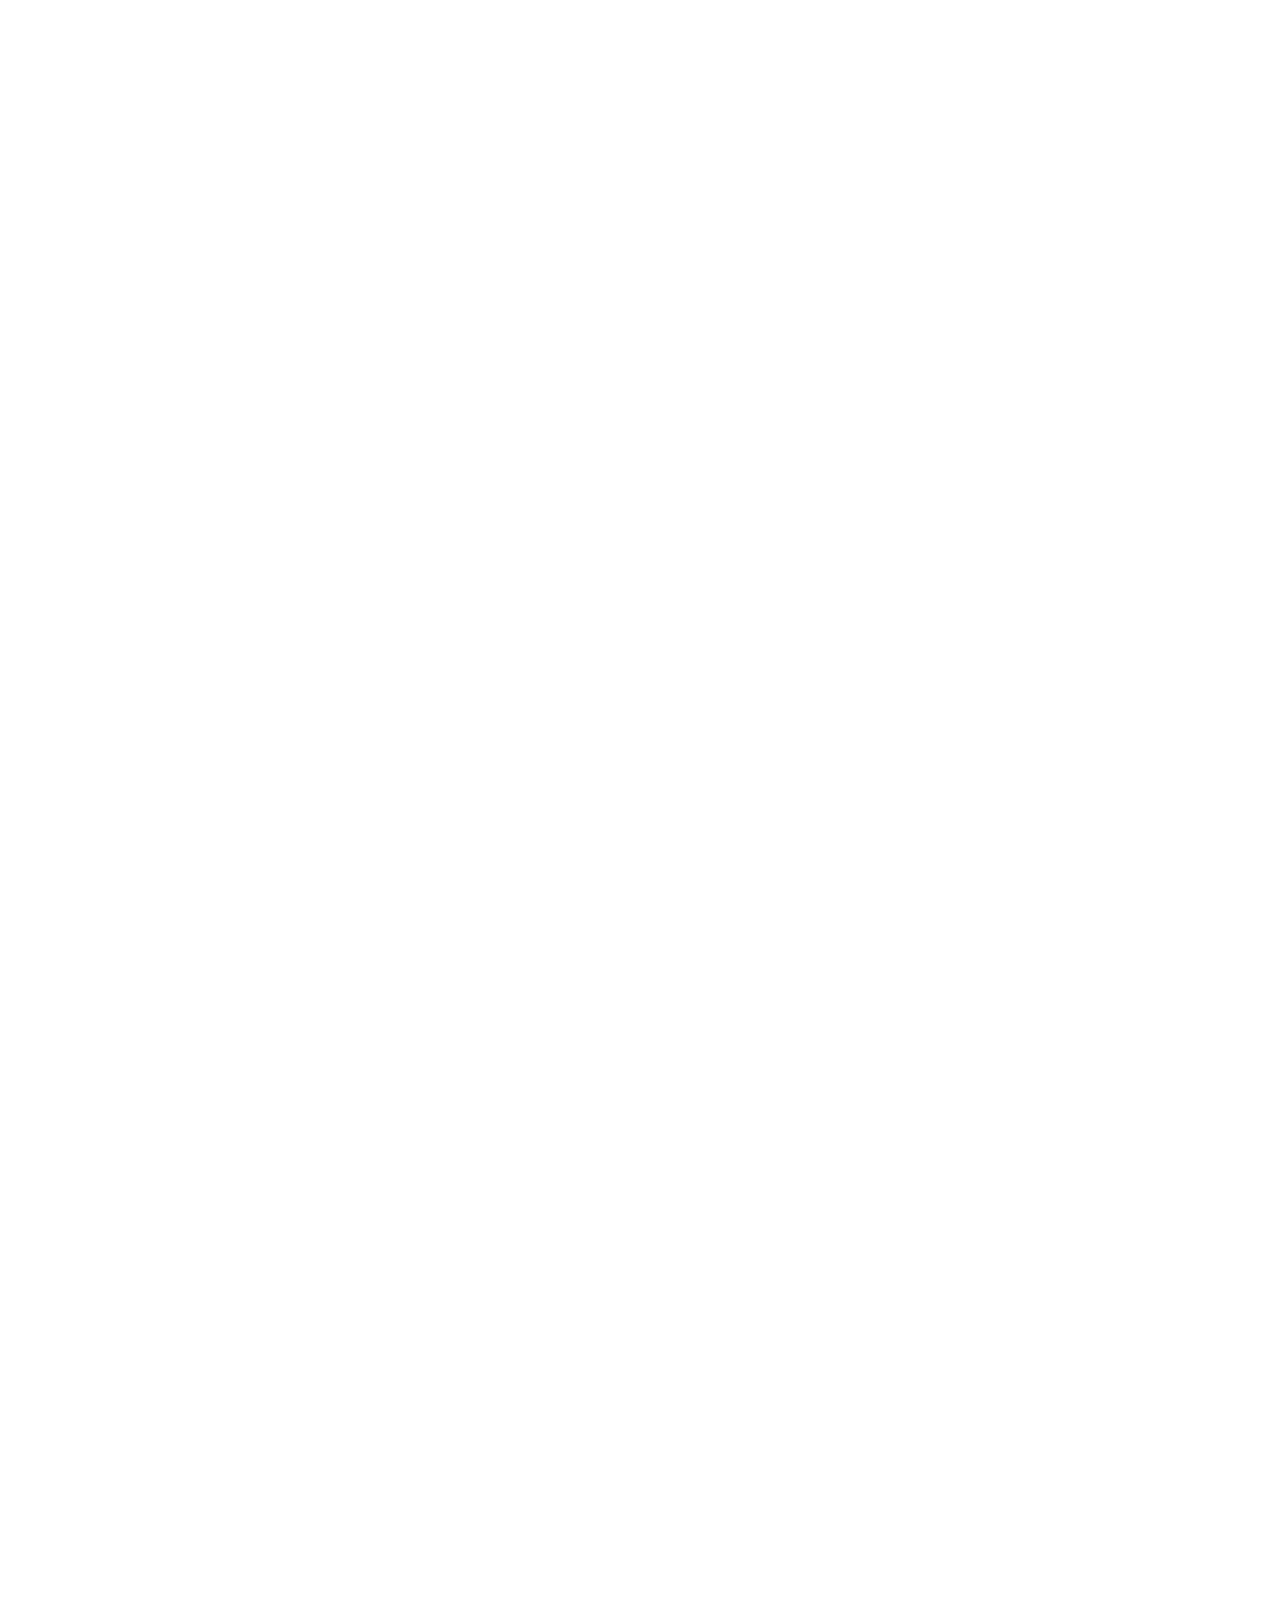
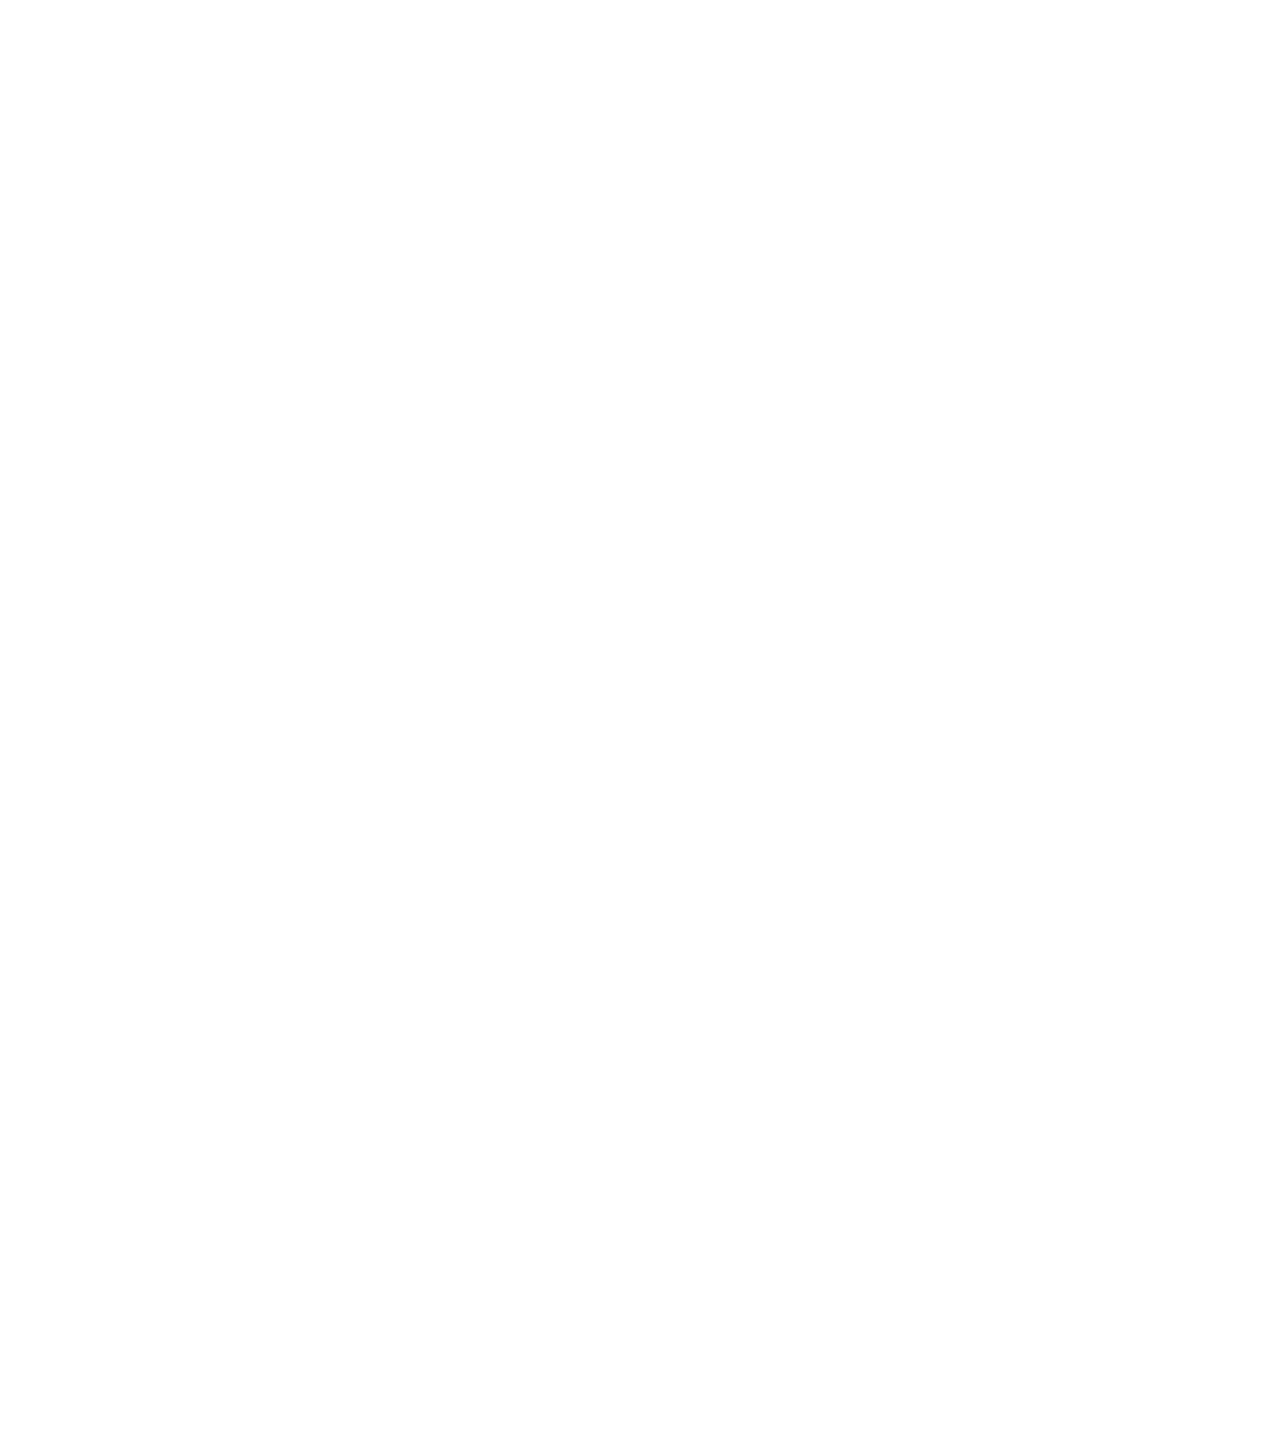
==== commit 30e228e6: "Update index.html" ====
--- a/index.html
+++ b/index.html
@@ -1,15 +1,16 @@
-<!DOCTYPE html>
+<!doctype html>
 <html lang="en">
   <head>
-    <title>Hepta — Free Website Template by Colorlib</title>
+    <title>Hepta &mdash; Free Website Template by Colorlib</title>
     <meta charset="utf-8">
     <meta name="viewport" content="width=device-width, initial-scale=1, shrink-to-fit=no">
 
     <link href="https://fonts.googleapis.com/css?family=Mukta+Mahee:200,300,400|Abril+Fatface:400,700" rel="stylesheet">
-    
-    <meta name="description" content="">
-    <meta name="keywords" content="free template, free bootstrap, free website template">
-    <meta name="author" content="">
+    <link rel="stylesheet" href="https://cdnjs.cloudflare.com/ajax/libs/font-awesome/5.15.4/css/all.min.css">
+    
+    <meta name="description" content="" />
+    <meta name="keywords" content="free template, free bootstrap, free website template" />
+    <meta name="author" content="" />
 
     <link rel="stylesheet" href="css/bootstrap.css">
     <link rel="stylesheet" href="css/animate.css">
@@ -17,7 +18,6 @@
     <link rel="stylesheet" href="css/aos.css">
     <link rel="stylesheet" href="css/fancybox.min.css">
     <link rel="stylesheet" href="css/animsition.min.css">
-    
 
     <link rel="stylesheet" href="fonts/ionicons/css/ionicons.min.css">
     <link rel="stylesheet" href="fonts/fontawesome/css/font-awesome.min.css">
@@ -26,21 +26,20 @@
     <link rel="stylesheet" href="css/style.css">
 
     
+
   </head>
-
-  
-
-  <body >
-    <div>
-    
+  <body>
+    
+    <div class="js-animsition animsition" id="site-wrap" data-animsition-in-class="fade-in" data-animsition-out-class="fade-out">
+
     <header class="site-header">
       <div class="container-fluid">
         <div class="row">
-          <div class="col-4 site-logo aos-init aos-animate" data-aos="fade"><a href="index.html" class="animsition-link">Hepta</a></div>
+          <div class="col-4 site-logo" data-aos="fade"><a href="index.html" class="animsition-link">Hepta Clone</a></div>
           <div class="col-8">
 
 
-            <div class="site-menu-toggle js-site-menu-toggle aos-init aos-animate" data-aos="fade">
+            <div class="site-menu-toggle js-site-menu-toggle"  data-aos="fade">
               <span></span>
               <span></span>
               <span></span>
@@ -53,11 +52,11 @@
                   <div class="row full-height align-items-center">
                     <div class="col-md-12 justify-content-center">
                       <ul class="list-unstyled menu">
-                        <li class="active"><a href="hepta.html" class="animsition-link">Home</a></li>
+                        <li><a href="index.html" class="animsition-link">Home</a></li>
                         <li><a href="hotel.html" class="animsition-link">Hotels</a></li>
                         <li><a href="about.html" class="animsition-link">About Us</a></li>
                         <li><a href="gallery.html" class="animsition-link">Gallery</a></li>
-                        <li><a href="blog.html" class="animsition-link">News</a></li>
+                        <li class="active"><a href="blog.html" class="animsition-link">News</a></li>
                         <li><a href="contact.html" class="animsition-link">Contact</a></li>
                       </ul>
                     </div>
@@ -71,326 +70,195 @@
     </header>
     <!-- END head -->
 
-    <section class="site-hero overlay" style="background-image: url(images/hero_1.jpeg)">
+    <section class="site-hero overlay page-inside" style="background-image: url(images/hero_3.jpeg)">
       <div class="container">
         <div class="row site-hero-inner justify-content-center align-items-center">
           <div class="col-md-10 text-center">
-            <h1 class="heading mb-4 ">Travel &amp; Tours</h1>
-            <p class="sub-heading mb-5">
+            <h1 class="heading" data-aos="fade-up">Blog</h1>
+            <p class="sub-heading mb-5" data-aos="fade-up" data-aos-delay="100">
               A free template by <a href="#" target="_blank">Colorlib</a>. Download and share!
             </p>
-            <p class="pt-4 ">
-              <a href="#/" target="_blank" class="btn uppercase btn-outline-light d-sm-inline d-block py-3">Visit Colorlib</a>
-            </p>
-          </div>
-        </div>
-        <p><a href="#next-section" class="scroll-down smoothscroll"> <span class="fa fa-play"></span> Scroll Down</a></p>
+          </div>
+        </div>
+        <!-- <a href="#" class="scroll-down">Scroll Down</a> -->
       </div>
     </section>
     <!-- END section -->
 
     
-    <section class="section" id="next-section">
+    <section class="section bg-light-2 post">
       <div class="container">
-        <div class="row align-items-center">
-          <div class="col-lg-6 mb-4">
-            <p><img src="images/img_1_long.jpeg" alt="Image" class="img-fluid"></p>
-          </div>
-          <div class="col-lg-6 pl-lg-5 ">
-            <h2 class="mb-4">Welcome To Our Website</h2>
-            <p>Far far away, behind the word mountains, far from the countries Vokalia and Consonantia, there live the blind texts. Separated they live in Bookmarksgrove right at the coast of the Semantics, a large language ocean.</p>
-            <p>A small river named Duden flows by their place and supplies it with the necessary regelialia. </p>
-            <p class="pt-4">
-              <a href="https://vimeo.com/channels/staffpicks/93951774"  class="btn-play d-flex">
-                <span class="icon align-self-center mr-3"><span class="fa fa-play"></span></span>
-                <span class="text align-self-center">Watch The Video</span>
-              </a>
-            </p>
+        <div class="row">
+          <div class="col-md-8">
+            <div class="row mb-5">
+              <div class="col-md-6">
+                <div class="media media-custom d-block mb-4">
+                  <a href="#" class="mb-4 d-block"><img src="images/img_1.jpeg" alt="Image placeholder" class="img-fluid"></a>
+                  <div class="media-body">
+                    <span class="meta-post">February 26, 2018</span>
+                    <h2 class="mt-0 mb-3"><a href="#">Free Template by Colorlib</a></h2>
+                  </div>
+                </div>
+              </div>
+              <div class="col-md-6">
+                 <div class="media media-custom d-block mb-4">
+                  <a href="#" class="mb-4 d-block"><img src="images/img_2.jpeg" alt="Image placeholder" class="img-fluid"></a>
+                  <div class="media-body">
+                    <span class="meta-post">February 26, 2018</span>
+                    <h2 class="mt-0 mb-3"><a href="#">Free Template by Colorlib</a></h2>
+                  </div>
+                </div>
+              </div>
+
+
+              <div class="col-md-6">
+                <div class="media media-custom d-block mb-4">
+                  <a href="#" class="mb-4 d-block"><img src="images/img_1.jpeg" alt="Image placeholder" class="img-fluid"></a>
+                  <div class="media-body">
+                    <span class="meta-post">February 26, 2018</span>
+                    <h2 class="mt-0 mb-3"><a href="#">Free Template by Colorlib</a></h2>
+                  </div>
+                </div>
+              </div>
+              <div class="col-md-6">
+                 <div class="media media-custom d-block mb-4">
+                  <a href="#" class="mb-4 d-block"><img src="images/img_2.jpeg" alt="Image placeholder" class="img-fluid"></a>
+                  <div class="media-body">
+                    <span class="meta-post">February 26, 2018</span>
+                    <h2 class="mt-0 mb-3"><a href="#">Free Template by Colorlib</a></h2>
+                  </div>
+                </div>
+              </div>
+
+
+              <div class="col-md-6">
+                <div class="media media-custom d-block mb-4">
+                  <a href="#" class="mb-4 d-block"><img src="images/img_1.jpeg" alt="Image placeholder" class="img-fluid"></a>
+                  <div class="media-body">
+                    <span class="meta-post">February 26, 2018</span>
+                    <h2 class="mt-0 mb-3"><a href="#">Free Template by Colorlib</a></h2>
+                  </div>
+                </div>
+              </div>
+              <div class="col-md-6">
+                 <div class="media media-custom d-block mb-4">
+                  <a href="#" class="mb-4 d-block"><img src="images/img_2.jpeg" alt="Image placeholder" class="img-fluid"></a>
+                  <div class="media-body">
+                    <span class="meta-post">February 26, 2018</span>
+                    <h2 class="mt-0 mb-3"><a href="#">Free Template by Colorlib</a></h2>
+                  </div>
+                </div>
+              </div>
+
+
+            </div>
+
+            <div class="row">
+              <div class="col-md-12">
+                <nav role="navigation">
+                  <ul class="pagination custom-pagination pagination-lg">
+                    <li class="page-item active">
+                      <a class="page-link" href="#">1</a>
+                    </li>
+                    <li class="page-item ">
+                      <a class="page-link " href="#">2</a>
+                    </li>
+                    <li class="page-item ">
+                      <a class="page-link" href="#">3</a>
+                    </li>
+                  </ul>
+                </nav>
+              </div>
+            </div>
+          </div>
+          <!-- END content -->
+          <div class="col-md-4">
+            <div class="row">
+
+              <div class="col-md-11 ml-auto">
+
+
+                <form action="#" class="sidebar-search">
+                  <div class="form-group">
+                    <span class="fa fa-search icon-search"></span>
+                    <input type="text" class="form-control search-input"  placeholder="Search...">
+                  </div>
+                </form>    
+
+                <div class="side-box">
+                  <h2 class="heading">Popular Post</h2>
+                  <ul class="post-list list-unstyled">
+                    <li>
+                      <a href="#" class="d-flex">
+                        <span class="mr-3 image"><img src="images/img_1.jpeg" alt="Image placeholder" class="img-fluid"></span>
+                        <div>
+                          <span class="meta">February 27, 2018</span>
+                          <h3>Free Template by Colorlib</h3>
+                        </div>
+                      </a>
+                    </li>  
+                    <li>
+                      <a href="#" class="d-flex">
+                        <span class="mr-3 image"><img src="images/img_2.jpeg" alt="Image placeholder" class="img-fluid"></span>
+                        <div>
+                          <span class="meta">February 27, 2018</span>
+                          <h3>Free Template by Colorlib</h3>
+                        </div>
+                      </a>
+                    </li>  
+                    
+                    <li>
+                      <a href="#" class="d-flex">
+                        <span class="mr-3 image"><img src="images/img_1.jpeg" alt="Image placeholder" class="img-fluid"></span>
+                        <div>
+                          <span class="meta">February 27, 2018</span>
+                          <h3>Free Template by Colorlib</h3>
+                        </div>
+                      </a>
+                    </li>  
+                    <li>
+                      <a href="#" class="d-flex">
+                        <span class="mr-3 image"><img src="images/img_2.jpeg" alt="Image placeholder" class="img-fluid"></span>
+                        <div>
+                          <span class="meta">February 27, 2018</span>
+                          <h3>Free Template by Colorlib</h3>
+                        </div>
+                      </a>
+                    </li>  
+                    <li>
+                      <a href="#" class="d-flex">
+                        <span class="mr-3 image"><img src="images/img_3.jpeg" alt="Image placeholder" class="img-fluid"></span>
+                        <div>
+                          <span class="meta">February 27, 2018</span>
+                          <h3>Free Template by Colorlib</h3>
+                        </div>
+                      </a>
+                    </li>  
+                  </ul>
+                </div>
+
+                <div class="side-box">
+                  <h2 class="heading">Categories</h2>
+                  <ul class="post-categories list-unstyled">
+                    <li><a href="#">Events <span class="count">(12)</span></a></li>
+                    <li><a href="#">Resto bar <span class="count">(4)</span></a></li>
+                    <li><a href="#">Celebration <span class="count">(23)</span></a></li>
+                    <li><a href="#">Promos <span class="count">(8)</span></a></li>
+                  </ul>
+                </div>
+
+              </div>
+              
+
+             
+
+            </div>
+            
           </div>
         </div>
       </div>
     </section>
-
-    <section class="section bg-light-2">
-      <div class="container">
-        <div class="row justify-content-center text-center mb-5">
-          <div class="col-md-8">
-            <h2 class="heading aos-init" data-aos="fade-up">Experience Once In Your Life Time</h2>
-            <p class="lead aos-init" data-aos="fade-up" data-aos-delay="100">Far far away, behind the word mountains, far from the countries Vokalia and Consonantia, there live the blind texts. Separated they live in Bookmarksgrove right at the coast of the Semantics, a large language ocean.</p>
-          </div>
-        </div>
-
-        <div class="row">
-          <div class="col-md-6 col-lg-4 mb-4 aos-init" data-aos="fade-up">
-            <div class="d-block ftco-img-flaticon">
-              <img src="fonts/flaticon/svg/001-breakfast.svg" alt="Image" class="img-fluid mb-4">
-              <h3>Good Foods</h3>
-              <p>Far far away, behind the word mountains, far from the countries Vokalia and Consonantia, there live the blind texts. </p>
-            </div>
-          </div>
-          <div class="col-md-6 col-lg-4 mb-4 aos-init" data-aos="fade-up" data-aos-delay="100">
-            <div class="d-block ftco-img-flaticon">
-              <img src="fonts/flaticon/svg/002-planet-earth.svg" alt="Image" class="img-fluid mb-4">
-              <h3>Travel Anywhere</h3>
-              <p>Far far away, behind the word mountains, far from the countries Vokalia and Consonantia, there live the blind texts. </p>
-            </div>
-          </div>
-          <div class="col-md-6 col-lg-4 mb-4 aos-init" data-aos="fade-up" data-aos-delay="200">
-            <div class="d-block ftco-img-flaticon">
-              <img src="fonts/flaticon/svg/003-airplane.svg" alt="Image" class="img-fluid mb-4">
-              <h3>Airplane</h3>
-              <p>Far far away, behind the word mountains, far from the countries Vokalia and Consonantia, there live the blind texts. </p>
-            </div>
-          </div>
-
-          <div class="col-md-6 col-lg-4 mb-4 aos-init" data-aos="fade-up" data-aos-delay="300">
-            <div class="d-block ftco-img-flaticon">
-              <img src="fonts/flaticon/svg/004-beach.svg" alt="Image" class="img-fluid mb-4">
-              <h3>Beach Resort</h3>
-              <p>Far far away, behind the word mountains, far from the countries Vokalia and Consonantia, there live the blind texts. </p>
-            </div>
-          </div>
-          <div class="col-md-6 col-lg-4 mb-4 aos-init" data-aos="fade-up" data-aos-delay="400">
-            <div class="d-block ftco-img-flaticon">
-              <img src="fonts/flaticon/svg/005-mountains.svg" alt="Image" class="img-fluid mb-4">
-              <h3>Mountain Climbing</h3>
-              <p>Far far away, behind the word mountains, far from the countries Vokalia and Consonantia, there live the blind texts. </p>
-            </div>
-          </div>
-          <div class="col-md-6 col-lg-4 mb-4 aos-init" data-aos="fade-up" data-aos-delay="500">
-            <div class="d-block ftco-img-flaticon">
-              <img src="fonts/flaticon/svg/006-hot-air-balloon.svg" alt="Image" class="img-fluid mb-4">
-              <h3>Hot Air Balloon</h3>
-              <p>Far far away, behind the word mountains, far from the countries Vokalia and Consonantia, there live the blind texts. </p>
-            </div>
-          </div>
-
-        </div>
-      </div>
-    </section>
-
-    <section class="section slider-section">
-      <div class="container">
-        <div class="row justify-content-center text-center mb-5">
-          <div class="col-md-8">
-            <h2 class="heading aos-init" data-aos="fade-up">International Tour Management.</h2>
-            <p class="lead aos-init" data-aos="fade-up" data-aos-delay="100">Far far away, behind the word mountains, far from the countries Vokalia and Consonantia, there live the blind texts. Separated they live in Bookmarksgrove right at the coast of the Semantics, a large language ocean.</p>
-          </div>
-        </div>
-        <div class="row">
-          <div class="col-md-12">
-            <div class="home-slider major-caousel owl-carousel mb-5 owl-loaded owl-drag aos-init" data-aos="fade-up" data-aos-delay="200">
-              
-              
-              
-              
-              
-              
-            <div class="owl-stage-outer"><div class="owl-stage" style="transform: translate3d(-2611px, 0px, 0px); transition: all; width: 4476px;"><div class="owl-item cloned" style="width: 363px; margin-right: 10px;"><div class="slider-item">
-                <img src="images/slider-4.jpeg" alt="Image placeholder" class="img-fluid">
-              </div></div><div class="owl-item cloned" style="width: 363px; margin-right: 10px;"><div class="slider-item">
-                <img src="images/slider-5.jpeg" alt="Image placeholder" class="img-fluid">
-              </div></div><div class="owl-item cloned" style="width: 363px; margin-right: 10px;"><div class="slider-item">
-                <img src="images/slider-6.jpeg" alt="Image placeholder" class="img-fluid">
-              </div></div><div class="owl-item" style="width: 363px; margin-right: 10px;"><div class="slider-item">
-                <img src="images/slider-1.jpeg" alt="Image placeholder" class="img-fluid">
-              </div></div><div class="owl-item" style="width: 363px; margin-right: 10px;"><div class="slider-item">
-                <img src="images/slider-2.jpeg" alt="Image placeholder" class="img-fluid">
-              </div></div><div class="owl-item" style="width: 363px; margin-right: 10px;"><div class="slider-item">
-                <img src="images/slider-3.jpeg" alt="Image placeholder" class="img-fluid">
-              </div></div><div class="owl-item" style="width: 363px; margin-right: 10px;"><div class="slider-item">
-                <img src="images/slider-4.jpeg" alt="Image placeholder" class="img-fluid">
-              </div></div><div class="owl-item active" style="width: 363px; margin-right: 10px;"><div class="slider-item">
-                <img src="images/slider-5.jpeg" alt="Image placeholder" class="img-fluid">
-              </div></div><div class="owl-item" style="width: 363px; margin-right: 10px;"><div class="slider-item">
-                <img src="images/slider-6.jpeg" alt="Image placeholder" class="img-fluid">
-              </div></div><div class="owl-item cloned" style="width: 363px; margin-right: 10px;"><div class="slider-item">
-                <img src="images/slider-1.jpeg" alt="Image placeholder" class="img-fluid">
-              </div></div><div class="owl-item cloned" style="width: 363px; margin-right: 10px;"><div class="slider-item">
-                <img src="images/slider-2.jpeg" alt="Image placeholder" class="img-fluid">
-              </div></div><div class="owl-item cloned" style="width: 363px; margin-right: 10px;"><div class="slider-item">
-                <img src="images/slider-3.jpeg" alt="Image placeholder" class="img-fluid">
-              </div></div></div></div><div class="owl-nav disabled"><button role="presentation" class="owl-prev"><span class="ion-chevron-left"></span></button><button role="presentation" class="owl-next"><span class="ion-chevron-right"></span></button></div><div class="owl-dots"><button class="owl-dot"><span></span></button><button class="owl-dot"><span></span></button><button class="owl-dot"><span></span></button><button class="owl-dot"><span></span></button><button class="owl-dot active"><span></span></button><button class="owl-dot"><span></span></button></div></div>
-            <!-- END slider -->
-          </div>
-        
-        </div>
-      </div>
-    </section>
-    <!-- END section -->
-    
-    <section class="section blog-post-entry bg-light slant-top">
-      <div class="container">
-        <div class="row justify-content-center text-center mb-5">
-          <div class="col-md-8 primary-bg-text">
-            <h2 class="heading aos-init" data-aos="fade-up">Recent Blog Post</h2>
-            <p class="lead aos-init" data-aos="fade-up">Far far away, behind the word mountains, far from the countries Vokalia and Consonantia, there live the blind texts. Separated they live in Bookmarksgrove right at the coast of the Semantics, a large language ocean.</p>
-          </div>
-        </div>
-        <div class="row">
-          <div class="col-lg-4 col-md-6 col-sm-6 col-12 post aos-init" data-aos="fade-up" data-aos-delay="100">
-
-            <div class="media media-custom d-block mb-4">
-              <a href="#" class="mb-4 d-block"><img src="images/img_1.jpeg" alt="Image placeholder" class="img-fluid"></a>
-              <div class="media-body">
-                <span class="meta-post">February 26, 2018</span>
-                <h2 class="mt-0 mb-3"><a href="#">45 Best Places To Unwind</a></h2>
-                <p>Far far away, behind the word mountains, far from the countries Vokalia and Consonantia, there live the blind texts. </p>
-              </div>
-            </div>
-
-          </div>
-          <div class="col-lg-4 col-md-6 col-sm-6 col-12 post aos-init" data-aos="fade-up" data-aos-delay="200">
-            <div class="media media-custom d-block mb-4">
-              <a href="#" class="mb-4 d-block"><img src="images/img_2.jpeg" alt="Image placeholder" class="img-fluid"></a>
-              <div class="media-body">
-                <span class="meta-post">February 26, 2018</span>
-                <h2 class="mt-0 mb-3"><a href="#">45 Best Places To Unwind</a></h2>
-                <p>Far far away, behind the word mountains, far from the countries Vokalia and Consonantia, there live the blind texts. </p>
-              </div>
-            </div>
-          </div>
-          <div class="col-lg-4 col-md-6 col-sm-12 col-12 post aos-init" data-aos="fade-up" data-aos-delay="300">
-            <div class="media media-custom d-block mb-4">
-              <a href="#" class="mb-4 d-block"><img src="images/img_3.jpeg" alt="Image placeholder" class="img-fluid"></a>
-              <div class="media-body">
-                <span class="meta-post">February 26, 2018</span>
-                <h2 class="mt-0 mb-3"><a href="#">45 Best Places To Unwind</a></h2>
-                <p>Far far away, behind the word mountains, far from the countries Vokalia and Consonantia, there live the blind texts. </p>
-              </div>
-            </div>
-          </div>
-        </div>
-      </div>
-    </section>
-    <!-- END section -->
-
-    
-
-    <section class="section testimonial-section bg-light-2">
-      <div class="container">
-        <div class="row justify-content-center text-center mb-5">
-          <div class="col-md-8">
-            <h2 class="heading aos-init" data-aos="fade-up">Happy Customers</h2>
-          </div>
-        </div>
-        <div class="row">
-          <div class="col-md-4 aos-init" data-aos="fade-up" data-aos-delay="100">
-            <div class="testimonial">
-              <div class="author-image mb-3">
-                <img src="images/person_1.jpeg" alt="Image placeholder" class="rounded-circle">
-              </div>
-              <blockquote>
-
-                <p>“Far far away, behind the word mountains, far from the countries Vokalia and Consonantia, there live the blind texts. Separated they live in Bookmarksgrove right at the coast of the Semantics, a large language ocean.”</p>
-              </blockquote>
-              <p><em>— Clare Gupta</em></p>
-              
-            </div>
-          </div>
-          <!-- END col -->
-          <div class="col-md-4 aos-init" data-aos="fade-up" data-aos-delay="200">
-            <div class="testimonial">
-              <div class="author-image mb-3">
-                <img src="images/person_2.jpeg" alt="Image placeholder" class="rounded-circle">
-              </div>
-              <blockquote>
-                <p>“Far far away, behind the word mountains, far from the countries Vokalia and Consonantia, there live the blind texts. Separated they live in Bookmarksgrove right at the coast of the Semantics, a large language ocean.rdquo;</p>
-              </blockquote>
-              <p><em>— Rogie Slater</em></p>
-            </div>
-          </div>
-          <!-- END col -->
-
-          <div class="col-md-4 aos-init" data-aos="fade-up" data-aos-delay="300">
-            <div class="testimonial">
-              <div class="author-image mb-3">
-                <img src="images/person_3.jpeg" alt="Image placeholder" class="rounded-circle">
-              </div>
-              <blockquote>
-
-                <p>“Far far away, behind the word mountains, far from the countries Vokalia and Consonantia, there live the blind texts. Separated they live in Bookmarksgrove right at the coast of the Semantics, a large language ocean.”</p>
-              </blockquote>
-              <p><em>— John Doe</em></p>
-            </div>
-          </div>
-          <!-- END col -->
-        </div>
-      </div>
-    </section>
-
-    <section class="section visit-section">
-      <div class="container">
-        <div class="row justify-content-center text-center mb-5">
-          <div class="col-md-8 ">
-            <h2 class="heading aos-init" data-aos="fade-up">Top Destination</h2>
-            <p class="lead aos-init" data-aos="fade-up">Lorem ipsum dolor sit amet, consectetur adipisicing elit. In dolor, iusto doloremque quo odio repudiandae sunt eveniet? Enim facilis laborum voluptate id porro, culpa maiores quis, blanditiis laboriosam alias. Sed.</p>
-          </div>
-        </div>
-        <div class="row">
-          <div class="col-lg-3 col-md-6 visit mb-3 aos-init" data-aos="fade-right">
-            <a href="#"><img src="images/img_1.jpeg" alt="Image placeholder" class="img-fluid"> </a>
-            <h3><a href="#">Food &amp; Wines</a></h3>
-            <div class="reviews-star float-left">
-              <span class="ion-android-star"></span>
-              <span class="ion-android-star"></span>
-              <span class="ion-android-star"></span>
-              <span class="ion-android-star-half"></span>
-              <span class="ion-android-star-outline"></span>
-            </div>
-            <span class="reviews-count float-right">
-              3,239 reviews
-            </span>
-          </div>
-          <div class="col-lg-3 col-md-6 visit mb-3 aos-init" data-aos="fade-right" data-aos-delay="100">
-            <a href="#"><img src="images/img_2.jpeg" alt="Image placeholder" class="img-fluid"> </a>
-            <h3><a href="#">Resort &amp; Spa</a></h3>
-            <div class="reviews-star float-left">
-              <span class="ion-android-star"></span>
-              <span class="ion-android-star"></span>
-              <span class="ion-android-star"></span>
-              <span class="ion-android-star-half"></span>
-              <span class="ion-android-star-outline"></span>
-            </div>
-            <span class="reviews-count float-right">
-              4,921 reviews
-            </span>
-          </div>
-          <div class="col-lg-3 col-md-6 visit mb-3 aos-init" data-aos="fade-right" data-aos-delay="200">
-            <a href="#"><img src="images/img_4.jpeg" alt="Image placeholder" class="img-fluid"> </a>
-            <h3><a href="#">Hotel Rooms</a></h3>
-            <div class="reviews-star float-left">
-              <span class="ion-android-star"></span>
-              <span class="ion-android-star"></span>
-              <span class="ion-android-star"></span>
-              <span class="ion-android-star"></span>
-              <span class="ion-android-star-outline"></span>
-            </div>
-            <span class="reviews-count float-right">
-              2,112 reviews
-            </span>
-          </div>
-          <div class="col-lg-3 col-md-6 visit mb-3 aos-init" data-aos="fade-right" data-aos-delay="300">
-            <a href="#"><img src="images/img_5.jpeg" alt="Image placeholder" class="img-fluid"> </a>
-            <h3><a href="#">Mountain Climbing</a></h3>
-            <div class="reviews-star float-left">
-              <span class="ion-android-star"></span>
-              <span class="ion-android-star"></span>
-              <span class="ion-android-star"></span>
-              <span class="ion-android-star"></span>
-              <span class="ion-android-star-outline"></span>
-            </div>
-            <span class="reviews-count float-right">
-              6,421 reviews
-            </span>
-          </div>
-        </div>
-      </div>
-    </section>
-    <!-- END section -->
-
-    
-  </div> <footer class="section footer-section">
+    <footer class="section footer-section">
       <div class="container">
         <div class="row mb-4">
           <div class="col-md-3 mb-5">
@@ -417,7 +285,7 @@
             <h3>Contact Info</h3>
             <p><span class="d-block">Address:</span> <span> 98 West 21th Street, Suite 721 New York NY 10016</span></p>
             <p><span class="d-block">Phone:</span> <span> (+1) 435 3533</span></p>
-            <p><span class="d-block">Email:</span> <span> info@yourdomain.com</span></p>
+            <p><span class="d-block">Email:</span> <span> <a href="/cdn-cgi/l/email-protection" class="__cf_email__" data-cfemail="fe97909891be87918b8c9a91939f9790d09d9193">[email&#160;protected]</a></span></p>
           </div>
           <div class="col-md-3 mb-5">
             <h3>Subscribe</h3>
@@ -432,23 +300,25 @@
         </div>
         <div class="row bordertop text-center pt-5">
           <p class="col-md-12"><!-- Link back to Colorlib can't be removed. Template is licensed under CC BY 3.0. -->
-                Copyright ©
-                <script type="text/javascript" async="" src="https://www.google-analytics.com/analytics.js"></script><script>
+                Copyright &copy;
+                <script data-cfasync="false" src="/cdn-cgi/scripts/5c5dd728/cloudflare-static/email-decode.min.js"></script><script>
                   document.write(new Date().getFullYear());
-                </script>2024 All rights reserved | This template is made with <i class="fa fa-heart" aria-hidden="true"></i> by <a href="https://colorlib.com" target="_blank">Colorlib</a>
+                </script> All rights reserved | This template is made with <i class="fa fa-heart"
+                  aria-hidden="true"></i> by <a href="https://colorlib.com" target="_blank">Colorlib</a>
                 <!-- Link back to Colorlib can't be removed. Template is licensed under CC BY 3.0. --></p>
             
-          <p class="col-md-12 social">
-            <a href="#"><span class="fa fa-facebook"></span></a>
-            <a href="#"><span class="fa fa-twitter"></span></a>
-            <a href="#"><span class="fa fa-instagram"></span></a>
-            <a href="#"><span class="fa fa-linkedin"></span></a>
-            <a href="#"><span class="fa fa-youtube"></span></a>
-            
-          </p>
+                <p class="col-md-12 social">
+                  <a href="#"><span class="fab fa-facebook"></span></a>
+                  <a href="#"><span class="fab fa-twitter"></span></a>
+                  <a href="#"><span class="fab fa-instagram"></span></a>
+                  <a href="#"><span class="fab fa-linkedin"></span></a>
+                  <a href="#"><span class="fab fa-youtube"></span></a>
+                  
+                </p>
         </div>
       </div>
-    </footer><!-- .animsition -->
+    </footer>
+    </div> <!-- .animsition -->
     
     <script src="js/jquery-3.2.1.min.js"></script>
     <script src="js/popper.min.js"></script>
@@ -460,7 +330,7 @@
     <script src="js/main.js"></script>
 
  <!-- Global site tag (gtag.js) - Google Analytics -->
-<script async="" src="https://www.googletagmanager.com/gtag/js?id=UA-23581568-13"></script>
+<script async src="https://www.googletagmanager.com/gtag/js?id=UA-23581568-13"></script>
 <script>
   window.dataLayer = window.dataLayer || [];
   function gtag(){dataLayer.push(arguments);}
@@ -469,8 +339,6 @@
   gtag('config', 'UA-23581568-13');
 </script>
 
-  <script defer="" src="https://static.cloudflareinsights.com/beacon.min.js/vcd15cbe7772f49c399c6a5babf22c1241717689176015" integrity="sha512-ZpsOmlRQV6y907TI0dKBHq9Md29nnaEIPlkf84rnaERnq6zvWvPUqr2ft8M1aS28oN72PdrCzSjY4U6VaAw1EQ==" data-cf-beacon="{&quot;rayId&quot;:&quot;8d68abc24c2e3fd0&quot;,&quot;serverTiming&quot;:{&quot;name&quot;:{&quot;cfExtPri&quot;:true,&quot;cfL4&quot;:true,&quot;cfSpeedBrain&quot;:true,&quot;cfCacheStatus&quot;:true}},&quot;version&quot;:&quot;2024.10.1&quot;,&quot;token&quot;:&quot;cd0b4b3a733644fc843ef0b185f98241&quot;}" crossorigin="anonymous"></script>
-
-
+  <script defer src="https://static.cloudflareinsights.com/beacon.min.js/vcd15cbe7772f49c399c6a5babf22c1241717689176015" integrity="sha512-ZpsOmlRQV6y907TI0dKBHq9Md29nnaEIPlkf84rnaERnq6zvWvPUqr2ft8M1aS28oN72PdrCzSjY4U6VaAw1EQ==" data-cf-beacon='{"rayId":"8d6b36cffe454129","serverTiming":{"name":{"cfExtPri":true,"cfL4":true,"cfSpeedBrain":true,"cfCacheStatus":true}},"version":"2024.10.3","token":"cd0b4b3a733644fc843ef0b185f98241"}' crossorigin="anonymous"></script>
 </body>
-</html>+</html>
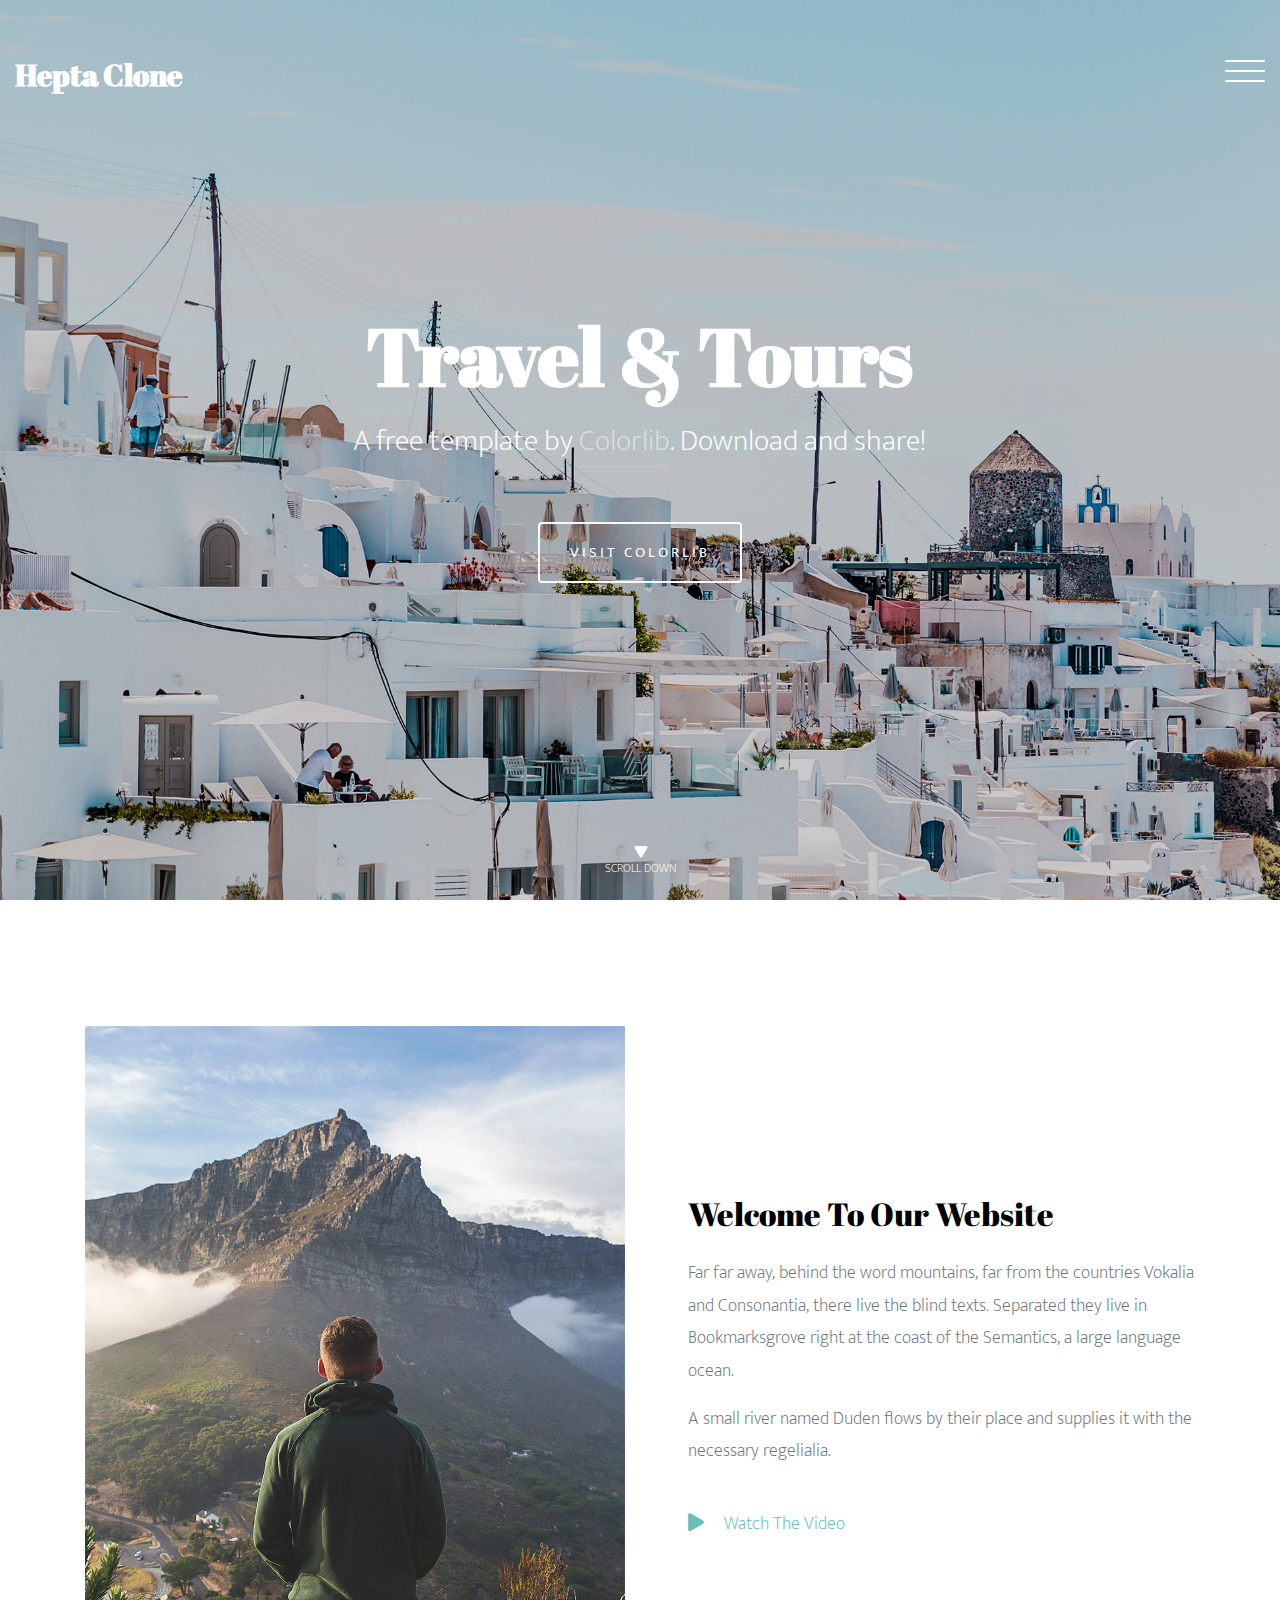
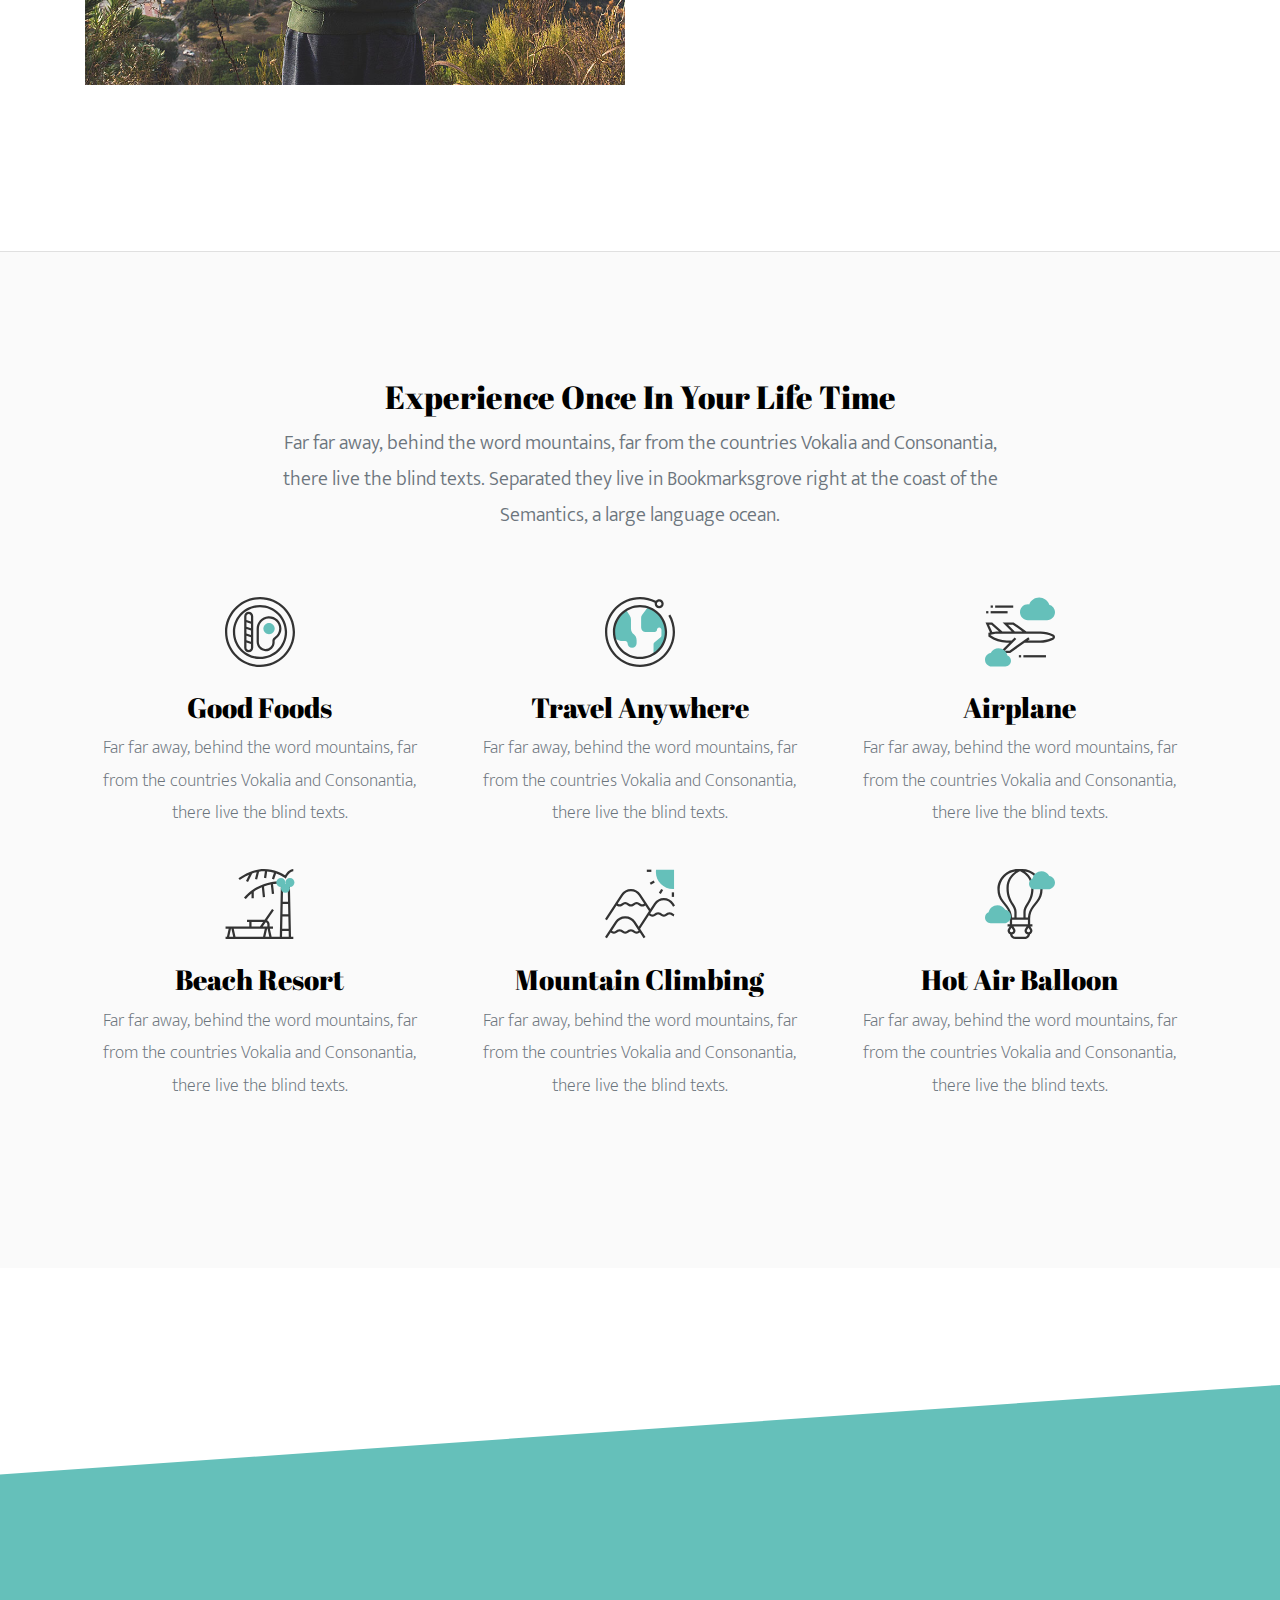
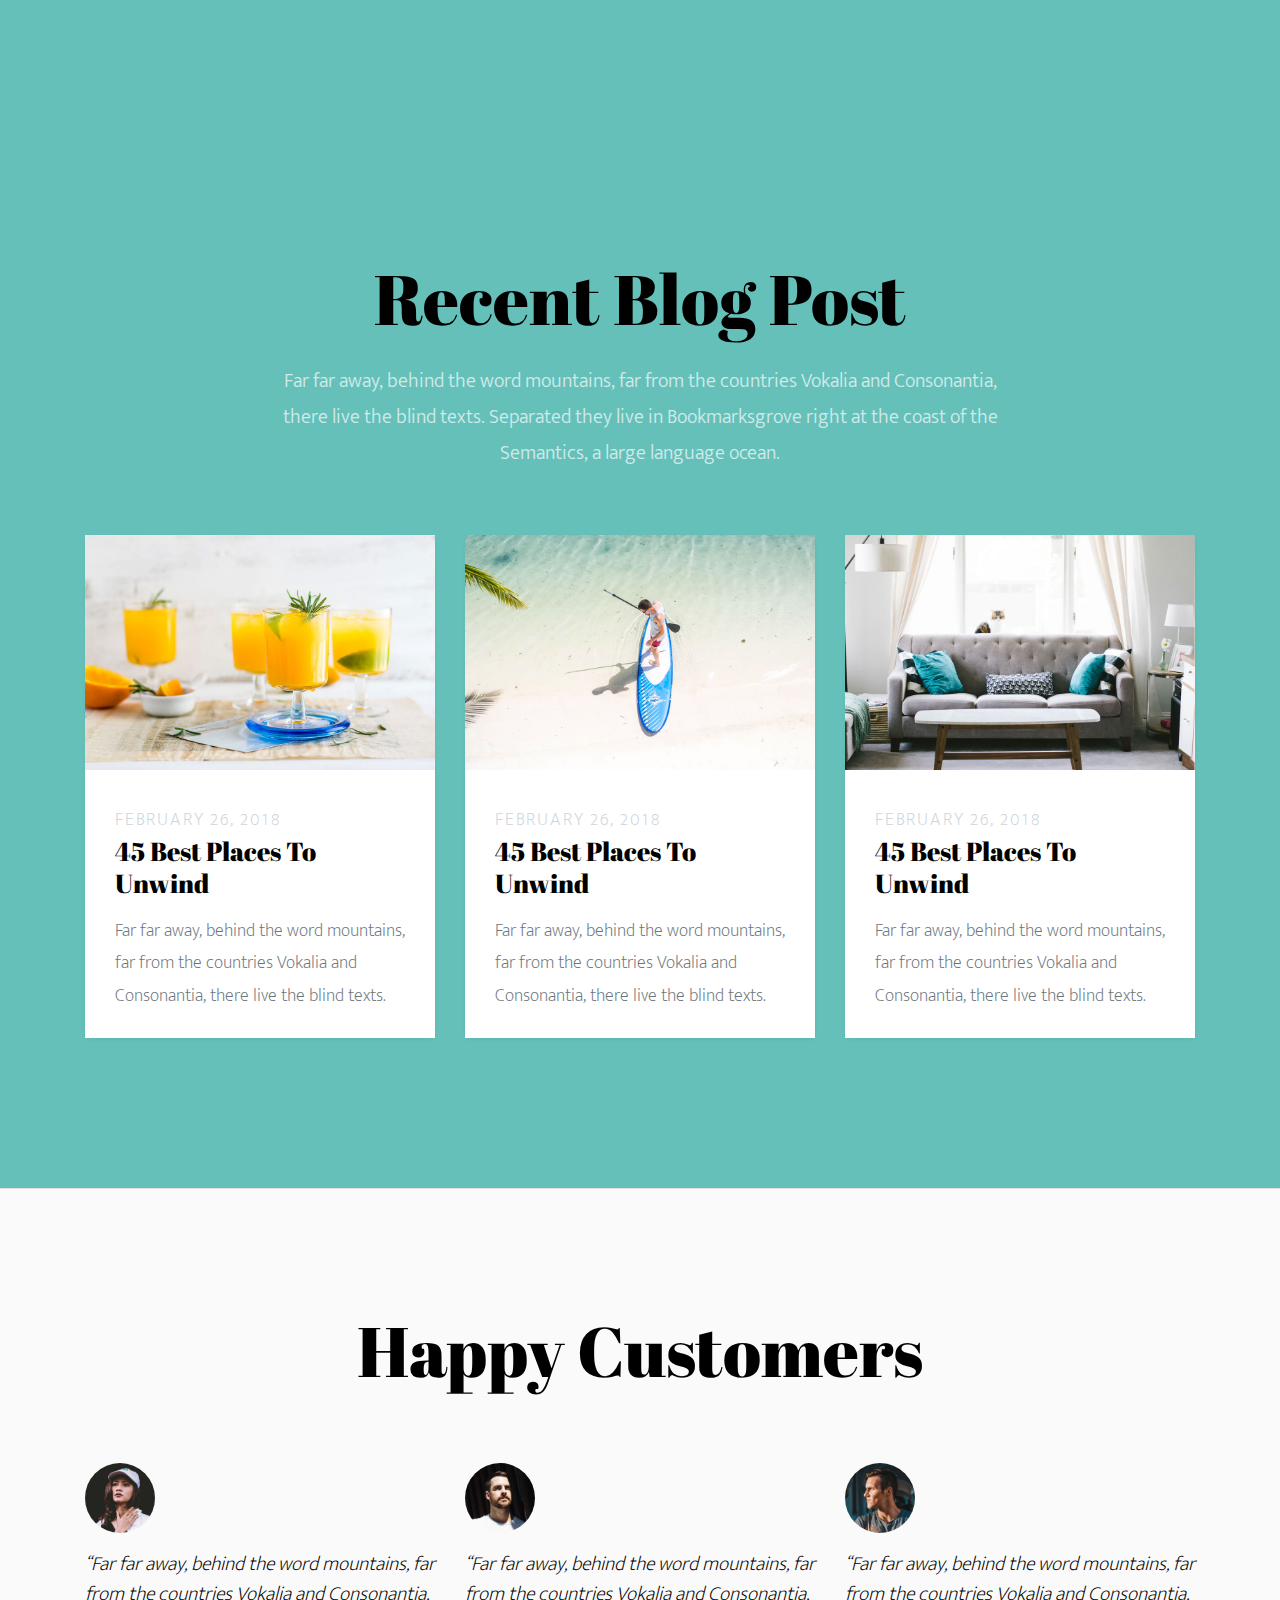
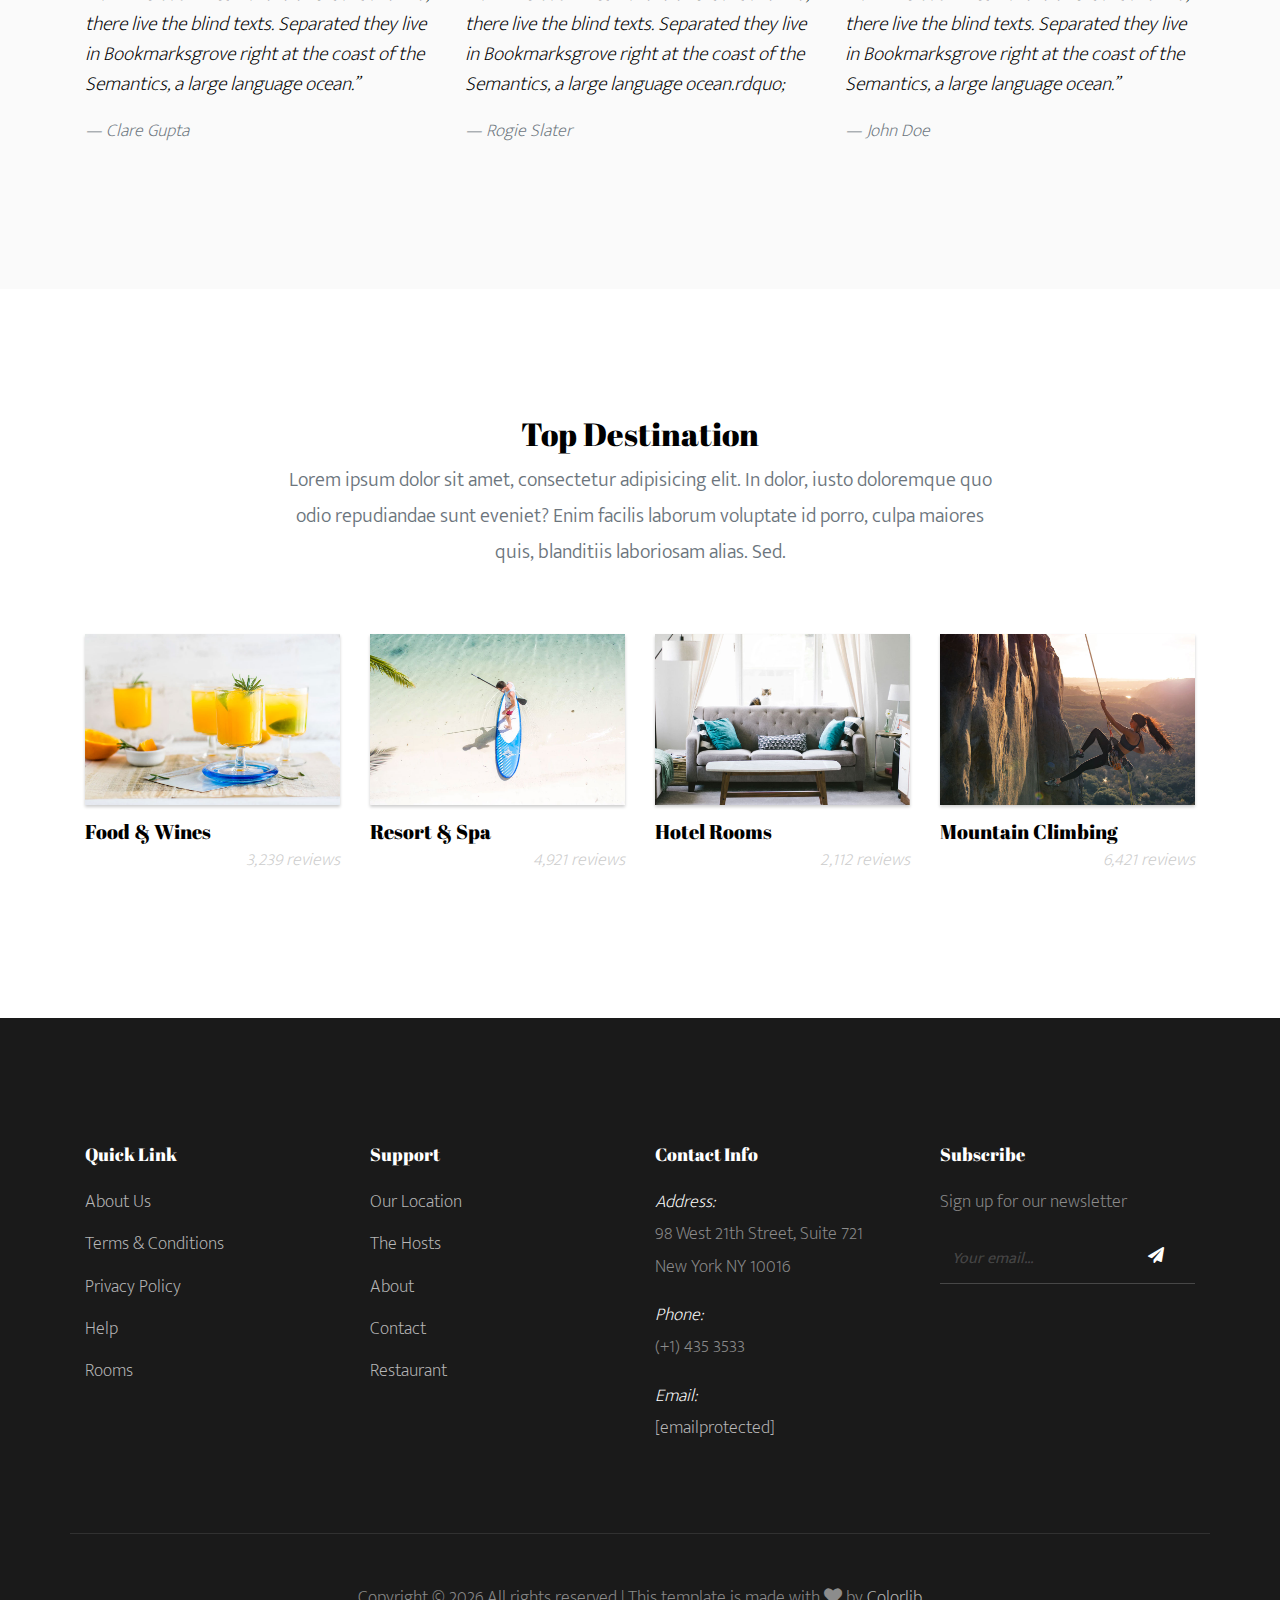
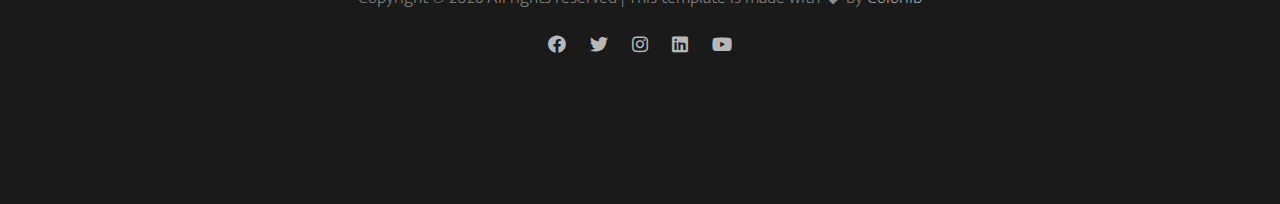
==== commit 3bc27ee0: "Update index.html" ====
--- a/index.html
+++ b/index.html
@@ -6,40 +6,40 @@
     <meta name="viewport" content="width=device-width, initial-scale=1, shrink-to-fit=no">
 
     <link href="https://fonts.googleapis.com/css?family=Mukta+Mahee:200,300,400|Abril+Fatface:400,700" rel="stylesheet">
+    
     <link rel="stylesheet" href="https://cdnjs.cloudflare.com/ajax/libs/font-awesome/5.15.4/css/all.min.css">
     
     <meta name="description" content="" />
     <meta name="keywords" content="free template, free bootstrap, free website template" />
     <meta name="author" content="" />
+   
+
 
     <link rel="stylesheet" href="css/bootstrap.css">
-    <link rel="stylesheet" href="css/animate.css">
     <link rel="stylesheet" href="css/owl.carousel.min.css">
     <link rel="stylesheet" href="css/aos.css">
-    <link rel="stylesheet" href="css/fancybox.min.css">
-    <link rel="stylesheet" href="css/animsition.min.css">
+    
 
     <link rel="stylesheet" href="fonts/ionicons/css/ionicons.min.css">
     <link rel="stylesheet" href="fonts/fontawesome/css/font-awesome.min.css">
+  
 
     <!-- Theme Style -->
     <link rel="stylesheet" href="css/style.css">
 
     
-
   </head>
   <body>
-    
-    <div class="js-animsition animsition" id="site-wrap" data-animsition-in-class="fade-in" data-animsition-out-class="fade-out">
-
+    <div >
+    
     <header class="site-header">
       <div class="container-fluid">
         <div class="row">
-          <div class="col-4 site-logo" data-aos="fade"><a href="index.html" class="animsition-link">Hepta Clone</a></div>
+          <div class="col-4 site-logo" ><a href="index.html" class="animsition-link">Hepta Clone</a></div>
           <div class="col-8">
 
 
-            <div class="site-menu-toggle js-site-menu-toggle"  data-aos="fade">
+            <div class="site-menu-toggle js-site-menu-toggle" >
               <span></span>
               <span></span>
               <span></span>
@@ -52,11 +52,11 @@
                   <div class="row full-height align-items-center">
                     <div class="col-md-12 justify-content-center">
                       <ul class="list-unstyled menu">
-                        <li><a href="index.html" class="animsition-link">Home</a></li>
+                        <li class="active"><a href="index.html" class="animsition-link">Home</a></li>
                         <li><a href="hotel.html" class="animsition-link">Hotels</a></li>
                         <li><a href="about.html" class="animsition-link">About Us</a></li>
                         <li><a href="gallery.html" class="animsition-link">Gallery</a></li>
-                        <li class="active"><a href="blog.html" class="animsition-link">News</a></li>
+                        <li><a href="blog.html" class="animsition-link">News</a></li>
                         <li><a href="contact.html" class="animsition-link">Contact</a></li>
                       </ul>
                     </div>
@@ -70,194 +70,312 @@
     </header>
     <!-- END head -->
 
-    <section class="site-hero overlay page-inside" style="background-image: url(images/hero_3.jpeg)">
+    <section class="site-hero overlay" style="background-image: url(images/hero_1.jpeg)">
       <div class="container">
         <div class="row site-hero-inner justify-content-center align-items-center">
           <div class="col-md-10 text-center">
-            <h1 class="heading" data-aos="fade-up">Blog</h1>
-            <p class="sub-heading mb-5" data-aos="fade-up" data-aos-delay="100">
+            <h1 class="heading mb-4">Travel &amp; Tours</h1>
+            <p class="sub-heading mb-5" >
               A free template by <a href="#" target="_blank">Colorlib</a>. Download and share!
             </p>
-          </div>
-        </div>
-        <!-- <a href="#" class="scroll-down">Scroll Down</a> -->
+            <p class="pt-4" >
+              <a href="#/" target="_blank" class="btn uppercase btn-outline-light d-sm-inline d-block py-3">Visit Colorlib</a>
+            </p>
+          </div>
+        </div>
+        <p ><a href="#next-section" class="scroll-down smoothscroll"> <span class="fa fa-play"></span> Scroll Down</a></p>
       </div>
     </section>
     <!-- END section -->
 
     
-    <section class="section bg-light-2 post">
-      <div class="container">
-        <div class="row">
+    <section class="section" id="next-section">
+      <div class="container">
+        <div class="row align-items-center">
+          <div class="col-lg-6 mb-4" >
+            <p><img src="images/img_1_long.jpeg" alt="Image" class="img-fluid"></p>
+          </div>
+          <div class="col-lg-6 pl-lg-5" >
+            <h2 class="mb-4">Welcome To Our Website</h2>
+            <p>Far far away, behind the word mountains, far from the countries Vokalia and Consonantia, there live the blind texts. Separated they live in Bookmarksgrove right at the coast of the Semantics, a large language ocean.</p>
+            <p>A small river named Duden flows by their place and supplies it with the necessary regelialia. </p>
+            <p class="pt-4">
+              <a href="https://vimeo.com/channels/staffpicks/93951774" >
+                <span class="icon align-self-center mr-3"><span class="fa fa-play"></span></span>
+                <span class="text align-self-center">Watch The Video</span>
+              </a>
+            </p>
+          </div>
+        </div>
+      </div>
+    </section>
+
+    <section class="section bg-light-2">
+      <div class="container">
+        <div class="row justify-content-center text-center mb-5">
           <div class="col-md-8">
-            <div class="row mb-5">
-              <div class="col-md-6">
-                <div class="media media-custom d-block mb-4">
-                  <a href="#" class="mb-4 d-block"><img src="images/img_1.jpeg" alt="Image placeholder" class="img-fluid"></a>
-                  <div class="media-body">
-                    <span class="meta-post">February 26, 2018</span>
-                    <h2 class="mt-0 mb-3"><a href="#">Free Template by Colorlib</a></h2>
-                  </div>
-                </div>
-              </div>
-              <div class="col-md-6">
-                 <div class="media media-custom d-block mb-4">
-                  <a href="#" class="mb-4 d-block"><img src="images/img_2.jpeg" alt="Image placeholder" class="img-fluid"></a>
-                  <div class="media-body">
-                    <span class="meta-post">February 26, 2018</span>
-                    <h2 class="mt-0 mb-3"><a href="#">Free Template by Colorlib</a></h2>
-                  </div>
-                </div>
-              </div>
-
-
-              <div class="col-md-6">
-                <div class="media media-custom d-block mb-4">
-                  <a href="#" class="mb-4 d-block"><img src="images/img_1.jpeg" alt="Image placeholder" class="img-fluid"></a>
-                  <div class="media-body">
-                    <span class="meta-post">February 26, 2018</span>
-                    <h2 class="mt-0 mb-3"><a href="#">Free Template by Colorlib</a></h2>
-                  </div>
-                </div>
-              </div>
-              <div class="col-md-6">
-                 <div class="media media-custom d-block mb-4">
-                  <a href="#" class="mb-4 d-block"><img src="images/img_2.jpeg" alt="Image placeholder" class="img-fluid"></a>
-                  <div class="media-body">
-                    <span class="meta-post">February 26, 2018</span>
-                    <h2 class="mt-0 mb-3"><a href="#">Free Template by Colorlib</a></h2>
-                  </div>
-                </div>
-              </div>
-
-
-              <div class="col-md-6">
-                <div class="media media-custom d-block mb-4">
-                  <a href="#" class="mb-4 d-block"><img src="images/img_1.jpeg" alt="Image placeholder" class="img-fluid"></a>
-                  <div class="media-body">
-                    <span class="meta-post">February 26, 2018</span>
-                    <h2 class="mt-0 mb-3"><a href="#">Free Template by Colorlib</a></h2>
-                  </div>
-                </div>
-              </div>
-              <div class="col-md-6">
-                 <div class="media media-custom d-block mb-4">
-                  <a href="#" class="mb-4 d-block"><img src="images/img_2.jpeg" alt="Image placeholder" class="img-fluid"></a>
-                  <div class="media-body">
-                    <span class="meta-post">February 26, 2018</span>
-                    <h2 class="mt-0 mb-3"><a href="#">Free Template by Colorlib</a></h2>
-                  </div>
-                </div>
-              </div>
-
-
-            </div>
-
-            <div class="row">
-              <div class="col-md-12">
-                <nav role="navigation">
-                  <ul class="pagination custom-pagination pagination-lg">
-                    <li class="page-item active">
-                      <a class="page-link" href="#">1</a>
-                    </li>
-                    <li class="page-item ">
-                      <a class="page-link " href="#">2</a>
-                    </li>
-                    <li class="page-item ">
-                      <a class="page-link" href="#">3</a>
-                    </li>
-                  </ul>
-                </nav>
-              </div>
-            </div>
-          </div>
-          <!-- END content -->
+            <h2 class="heading" >Experience Once In Your Life Time</h2>
+            <p class="lead">Far far away, behind the word mountains, far from the countries Vokalia and Consonantia, there live the blind texts. Separated they live in Bookmarksgrove right at the coast of the Semantics, a large language ocean.</p>
+          </div>
+        </div>
+
+        <div class="row">
+          <div class="col-md-6 col-lg-4 mb-4">
+            <div class="d-block ftco-img-flaticon">
+              <img src="fonts/flaticon/svg/001-breakfast (1).svg" alt="Image" class="img-fluid mb-4">
+              <h3>Good Foods</h3>
+              <p>Far far away, behind the word mountains, far from the countries Vokalia and Consonantia, there live the blind texts. </p>
+            </div>
+          </div>
+          <div class="col-md-6 col-lg-4 mb-4" >
+            <div class="d-block ftco-img-flaticon">
+              <img src="fonts/flaticon/svg/002-planet-earth.svg" alt="Image" class="img-fluid mb-4">
+              <h3>Travel Anywhere</h3>
+              <p>Far far away, behind the word mountains, far from the countries Vokalia and Consonantia, there live the blind texts. </p>
+            </div>
+          </div>
+          <div class="col-md-6 col-lg-4 mb-4" >
+            <div class="d-block ftco-img-flaticon">
+              <img src="fonts/flaticon/svg/003-airplane.svg" alt="Image" class="img-fluid mb-4">
+              <h3>Airplane</h3>
+              <p>Far far away, behind the word mountains, far from the countries Vokalia and Consonantia, there live the blind texts. </p>
+            </div>
+          </div>
+
+          <div class="col-md-6 col-lg-4 mb-4" >
+            <div class="d-block ftco-img-flaticon">
+              <img src="fonts/flaticon/svg/004-beach.svg" alt="Image" class="img-fluid mb-4">
+              <h3>Beach Resort</h3>
+              <p>Far far away, behind the word mountains, far from the countries Vokalia and Consonantia, there live the blind texts. </p>
+            </div>
+          </div>
+          <div class="col-md-6 col-lg-4 mb-4" >
+            <div class="d-block ftco-img-flaticon">
+              <img src="fonts/flaticon/svg/005-mountains.svg" alt="Image" class="img-fluid mb-4">
+              <h3>Mountain Climbing</h3>
+              <p>Far far away, behind the word mountains, far from the countries Vokalia and Consonantia, there live the blind texts. </p>
+            </div>
+          </div>
+          <div class="col-md-6 col-lg-4 mb-4">
+            <div class="d-block ftco-img-flaticon">
+              <img src="fonts/flaticon/svg/006-hot-air-balloon.svg" alt="Image" class="img-fluid mb-4">
+              <h3>Hot Air Balloon</h3>
+              <p>Far far away, behind the word mountains, far from the countries Vokalia and Consonantia, there live the blind texts. </p>
+            </div>
+          </div>
+
+        </div>
+      </div>
+    </section>
+
+    <section class="section slider-section">
+      <div class="container">
+        <div class="row justify-content-center text-center mb-5">
+          <div class="col-md-8">
+            <h2 class="heading" >International Tour Management.</h2>
+            <p class="lead" >Far far away, behind the word mountains, far from the countries Vokalia and Consonantia, there live the blind texts. Separated they live in Bookmarksgrove right at the coast of the Semantics, a large language ocean.</p>
+          </div>
+        </div>
+        <div class="row">
+          <div class="col-md-12">
+            <div class="home-slider major-caousel owl-carousel mb-5" >
+              <div class="slider-item">
+                <img src="images/slider-1.jpeg" alt="Image placeholder" class="img-fluid">
+              </div>
+              <div class="slider-item">
+                <img src="images/slider-2.jpeg" alt="Image placeholder" class="img-fluid">
+              </div>
+              <div class="slider-item">
+                <img src="images/slider-3.jpeg" alt="Image placeholder" class="img-fluid">
+              </div>
+              <div class="slider-item">
+                <img src="images/slider-4.jpeg" alt="Image placeholder" class="img-fluid">
+              </div>
+              <div class="slider-item">
+                <img src="images/slider-5.jpeg" alt="Image placeholder" class="img-fluid">
+              </div>
+              <div class="slider-item">
+                <img src="images/slider-6.jpeg" alt="Image placeholder" class="img-fluid">
+              </div>
+            </div>
+            <!-- END slider -->
+          </div>
+        
+        </div>
+      </div>
+    </section>
+    <!-- END section -->
+    
+    <section class="section blog-post-entry bg-light slant-top">
+      <div class="container">
+        <div class="row justify-content-center text-center mb-5">
+          <div class="col-md-8 primary-bg-text">
+            <h2 class="heading" >Recent Blog Post</h2>
+            <p class="lead" >Far far away, behind the word mountains, far from the countries Vokalia and Consonantia, there live the blind texts. Separated they live in Bookmarksgrove right at the coast of the Semantics, a large language ocean.</p>
+          </div>
+        </div>
+        <div class="row">
+          <div class="col-lg-4 col-md-6 col-sm-6 col-12 post" >
+
+            <div class="media media-custom d-block mb-4">
+              <a href="#" class="mb-4 d-block"><img src="images/img_1.jpeg" alt="Image placeholder" class="img-fluid"></a>
+              <div class="media-body">
+                <span class="meta-post">February 26, 2018</span>
+                <h2 class="mt-0 mb-3"><a href="#">45 Best Places To Unwind</a></h2>
+                <p>Far far away, behind the word mountains, far from the countries Vokalia and Consonantia, there live the blind texts. </p>
+              </div>
+            </div>
+
+          </div>
+          <div class="col-lg-4 col-md-6 col-sm-6 col-12 post" >
+            <div class="media media-custom d-block mb-4">
+              <a href="#" class="mb-4 d-block"><img src="images/img_2.jpeg" alt="Image placeholder" class="img-fluid"></a>
+              <div class="media-body">
+                <span class="meta-post">February 26, 2018</span>
+                <h2 class="mt-0 mb-3"><a href="#">45 Best Places To Unwind</a></h2>
+                <p>Far far away, behind the word mountains, far from the countries Vokalia and Consonantia, there live the blind texts. </p>
+              </div>
+            </div>
+          </div>
+          <div class="col-lg-4 col-md-6 col-sm-12 col-12 post" >
+            <div class="media media-custom d-block mb-4">
+              <a href="#" class="mb-4 d-block"><img src="images/img_3.jpeg" alt="Image placeholder" class="img-fluid"></a>
+              <div class="media-body">
+                <span class="meta-post">February 26, 2018</span>
+                <h2 class="mt-0 mb-3"><a href="#">45 Best Places To Unwind</a></h2>
+                <p>Far far away, behind the word mountains, far from the countries Vokalia and Consonantia, there live the blind texts. </p>
+              </div>
+            </div>
+          </div>
+        </div>
+      </div>
+    </section>
+    <!-- END section -->
+
+    
+
+    <section class="section testimonial-section bg-light-2">
+      <div class="container">
+        <div class="row justify-content-center text-center mb-5">
+          <div class="col-md-8">
+            <h2 class="heading" >Happy Customers</h2>
+          </div>
+        </div>
+        <div class="row">
           <div class="col-md-4">
-            <div class="row">
-
-              <div class="col-md-11 ml-auto">
-
-
-                <form action="#" class="sidebar-search">
-                  <div class="form-group">
-                    <span class="fa fa-search icon-search"></span>
-                    <input type="text" class="form-control search-input"  placeholder="Search...">
-                  </div>
-                </form>    
-
-                <div class="side-box">
-                  <h2 class="heading">Popular Post</h2>
-                  <ul class="post-list list-unstyled">
-                    <li>
-                      <a href="#" class="d-flex">
-                        <span class="mr-3 image"><img src="images/img_1.jpeg" alt="Image placeholder" class="img-fluid"></span>
-                        <div>
-                          <span class="meta">February 27, 2018</span>
-                          <h3>Free Template by Colorlib</h3>
-                        </div>
-                      </a>
-                    </li>  
-                    <li>
-                      <a href="#" class="d-flex">
-                        <span class="mr-3 image"><img src="images/img_2.jpeg" alt="Image placeholder" class="img-fluid"></span>
-                        <div>
-                          <span class="meta">February 27, 2018</span>
-                          <h3>Free Template by Colorlib</h3>
-                        </div>
-                      </a>
-                    </li>  
-                    
-                    <li>
-                      <a href="#" class="d-flex">
-                        <span class="mr-3 image"><img src="images/img_1.jpeg" alt="Image placeholder" class="img-fluid"></span>
-                        <div>
-                          <span class="meta">February 27, 2018</span>
-                          <h3>Free Template by Colorlib</h3>
-                        </div>
-                      </a>
-                    </li>  
-                    <li>
-                      <a href="#" class="d-flex">
-                        <span class="mr-3 image"><img src="images/img_2.jpeg" alt="Image placeholder" class="img-fluid"></span>
-                        <div>
-                          <span class="meta">February 27, 2018</span>
-                          <h3>Free Template by Colorlib</h3>
-                        </div>
-                      </a>
-                    </li>  
-                    <li>
-                      <a href="#" class="d-flex">
-                        <span class="mr-3 image"><img src="images/img_3.jpeg" alt="Image placeholder" class="img-fluid"></span>
-                        <div>
-                          <span class="meta">February 27, 2018</span>
-                          <h3>Free Template by Colorlib</h3>
-                        </div>
-                      </a>
-                    </li>  
-                  </ul>
-                </div>
-
-                <div class="side-box">
-                  <h2 class="heading">Categories</h2>
-                  <ul class="post-categories list-unstyled">
-                    <li><a href="#">Events <span class="count">(12)</span></a></li>
-                    <li><a href="#">Resto bar <span class="count">(4)</span></a></li>
-                    <li><a href="#">Celebration <span class="count">(23)</span></a></li>
-                    <li><a href="#">Promos <span class="count">(8)</span></a></li>
-                  </ul>
-                </div>
-
-              </div>
+            <div class="testimonial">
+              <div class="author-image mb-3">
+                <img src="images/person_1.jpeg" alt="Image placeholder" class="rounded-circle">
+              </div>
+              <blockquote>
+
+                <p>&ldquo;Far far away, behind the word mountains, far from the countries Vokalia and Consonantia, there live the blind texts. Separated they live in Bookmarksgrove right at the coast of the Semantics, a large language ocean.&rdquo;</p>
+              </blockquote>
+              <p><em>&mdash; Clare Gupta</em></p>
               
-
-             
-
-            </div>
-            
-          </div>
-        </div>
-      </div>
-    </section>
+            </div>
+          </div>
+          <!-- END col -->
+          <div class="col-md-4" >
+            <div class="testimonial">
+              <div class="author-image mb-3">
+                <img src="images/person_2.jpeg" alt="Image placeholder" class="rounded-circle">
+              </div>
+              <blockquote>
+                <p>&ldquo;Far far away, behind the word mountains, far from the countries Vokalia and Consonantia, there live the blind texts. Separated they live in Bookmarksgrove right at the coast of the Semantics, a large language ocean.rdquo;</p>
+              </blockquote>
+              <p><em>&mdash; Rogie Slater</em></p>
+            </div>
+          </div>
+          <!-- END col -->
+
+          <div class="col-md-4" >
+            <div class="testimonial">
+              <div class="author-image mb-3">
+                <img src="images/person_3.jpeg" alt="Image placeholder" class="rounded-circle">
+              </div>
+              <blockquote>
+
+                <p>&ldquo;Far far away, behind the word mountains, far from the countries Vokalia and Consonantia, there live the blind texts. Separated they live in Bookmarksgrove right at the coast of the Semantics, a large language ocean.&rdquo;</p>
+              </blockquote>
+              <p><em>&mdash; John Doe</em></p>
+            </div>
+          </div>
+          <!-- END col -->
+        </div>
+      </div>
+    </section>
+
+    <section class="section visit-section">
+      <div class="container">
+        <div class="row justify-content-center text-center mb-5">
+          <div class="col-md-8 ">
+            <h2 class="heading" >Top Destination</h2>
+            <p class="lead">Lorem ipsum dolor sit amet, consectetur adipisicing elit. In dolor, iusto doloremque quo odio repudiandae sunt eveniet? Enim facilis laborum voluptate id porro, culpa maiores quis, blanditiis laboriosam alias. Sed.</p>
+          </div>
+        </div>
+        <div class="row">
+          <div class="col-lg-3 col-md-6 visit mb-3" >
+            <a href="#"><img src="images/img_1.jpeg" alt="Image placeholder" class="img-fluid"> </a>
+            <h3><a href="#">Food &amp; Wines</a></h3>
+            <div class="reviews-star float-left">
+              <span class="ion-android-star"></span>
+              <span class="ion-android-star"></span>
+              <span class="ion-android-star"></span>
+              <span class="ion-android-star-half"></span>
+              <span class="ion-android-star-outline"></span>
+            </div>
+            <span class="reviews-count float-right">
+              3,239 reviews
+            </span>
+          </div>
+          <div class="col-lg-3 col-md-6 visit mb-3" >
+            <a href="#"><img src="images/img_2.jpeg" alt="Image placeholder" class="img-fluid"> </a>
+            <h3><a href="#">Resort &amp; Spa</a></h3>
+            <div class="reviews-star float-left">
+              <span class="ion-android-star"></span>
+              <span class="ion-android-star"></span>
+              <span class="ion-android-star"></span>
+              <span class="ion-android-star-half"></span>
+              <span class="ion-android-star-outline"></span>
+            </div>
+            <span class="reviews-count float-right">
+              4,921 reviews
+            </span>
+          </div>
+          <div class="col-lg-3 col-md-6 visit mb-3" >
+            <a href="#"><img src="images/img_4.jpeg" alt="Image placeholder" class="img-fluid"> </a>
+            <h3><a href="#">Hotel Rooms</a></h3>
+            <div class="reviews-star float-left">
+              <span class="ion-android-star"></span>
+              <span class="ion-android-star"></span>
+              <span class="ion-android-star"></span>
+              <span class="ion-android-star"></span>
+              <span class="ion-android-star-outline"></span>
+            </div>
+            <span class="reviews-count float-right">
+              2,112 reviews
+            </span>
+          </div>
+          <div class="col-lg-3 col-md-6 visit mb-3">
+            <a href="#"><img src="images/img_5.jpeg" alt="Image placeholder" class="img-fluid"> </a>
+            <h3><a href="#">Mountain Climbing</a></h3>
+            <div class="reviews-star float-left">
+              <span class="ion-android-star"></span>
+              <span class="ion-android-star"></span>
+              <span class="ion-android-star"></span>
+              <span class="ion-android-star"></span>
+              <span class="ion-android-star-outline"></span>
+            </div>
+            <span class="reviews-count float-right">
+              6,421 reviews
+            </span>
+          </div>
+        </div>
+      </div>
+    </section>
+    <!-- END section -->
+
     <footer class="section footer-section">
       <div class="container">
         <div class="row mb-4">
@@ -285,7 +403,7 @@
             <h3>Contact Info</h3>
             <p><span class="d-block">Address:</span> <span> 98 West 21th Street, Suite 721 New York NY 10016</span></p>
             <p><span class="d-block">Phone:</span> <span> (+1) 435 3533</span></p>
-            <p><span class="d-block">Email:</span> <span> <a href="/cdn-cgi/l/email-protection" class="__cf_email__" data-cfemail="fe97909891be87918b8c9a91939f9790d09d9193">[email&#160;protected]</a></span></p>
+            <p><span class="d-block">Email:</span> <span> <a href="/cdn-cgi/l/email-protection" class="__cf_email__" >[email&#160;protected]</a></span></p>
           </div>
           <div class="col-md-3 mb-5">
             <h3>Subscribe</h3>
@@ -307,38 +425,30 @@
                   aria-hidden="true"></i> by <a href="https://colorlib.com" target="_blank">Colorlib</a>
                 <!-- Link back to Colorlib can't be removed. Template is licensed under CC BY 3.0. --></p>
             
-                <p class="col-md-12 social">
-                  <a href="#"><span class="fab fa-facebook"></span></a>
-                  <a href="#"><span class="fab fa-twitter"></span></a>
-                  <a href="#"><span class="fab fa-instagram"></span></a>
-                  <a href="#"><span class="fab fa-linkedin"></span></a>
-                  <a href="#"><span class="fab fa-youtube"></span></a>
-                  
-                </p>
+          <p class="col-md-12 social">
+            <a href="#"><span class="fab fa-facebook"></span></a>
+            <a href="#"><span class="fab fa-twitter"></span></a>
+            <a href="#"><span class="fab fa-instagram"></span></a>
+            <a href="#"><span class="fab fa-linkedin"></span></a>
+            <a href="#"><span class="fab fa-youtube"></span></a>
+            
+          </p>
         </div>
       </div>
     </footer>
-    </div> <!-- .animsition -->
-    
-    <script src="js/jquery-3.2.1.min.js"></script>
-    <script src="js/popper.min.js"></script>
-    <script src="js/bootstrap.min.js"></script>
-    <script src="js/owl.carousel.min.js"></script>
-    <script src="js/jquery.fancybox.min.js"></script>
-    <script src="js/animsition.min.js"></script>
-    <script src="js/aos.js"></script>
-    <script src="js/main.js"></script>
-
- <!-- Global site tag (gtag.js) - Google Analytics -->
-<script async src="https://www.googletagmanager.com/gtag/js?id=UA-23581568-13"></script>
-<script>
-  window.dataLayer = window.dataLayer || [];
-  function gtag(){dataLayer.push(arguments);}
-  gtag('js', new Date());
-
-  gtag('config', 'UA-23581568-13');
-</script>
-
-  <script defer src="https://static.cloudflareinsights.com/beacon.min.js/vcd15cbe7772f49c399c6a5babf22c1241717689176015" integrity="sha512-ZpsOmlRQV6y907TI0dKBHq9Md29nnaEIPlkf84rnaERnq6zvWvPUqr2ft8M1aS28oN72PdrCzSjY4U6VaAw1EQ==" data-cf-beacon='{"rayId":"8d6b36cffe454129","serverTiming":{"name":{"cfExtPri":true,"cfL4":true,"cfSpeedBrain":true,"cfCacheStatus":true}},"version":"2024.10.3","token":"cd0b4b3a733644fc843ef0b185f98241"}' crossorigin="anonymous"></script>
+  </div> <!-- .animsition -->
+    
+  <script src="js/jquery-3.2.1.min.js"></script>
+  <script src="js/popper.min.js"></script>
+  <script src="js/bootstrap.min.js"></script>
+  <script src="js/owl.carousel.min.js"></script>
+  <script src="js/aos.js"></script>
+  <script src="js/main.js"></script>
+  
+  
+
+
+  
+  
 </body>
 </html>
